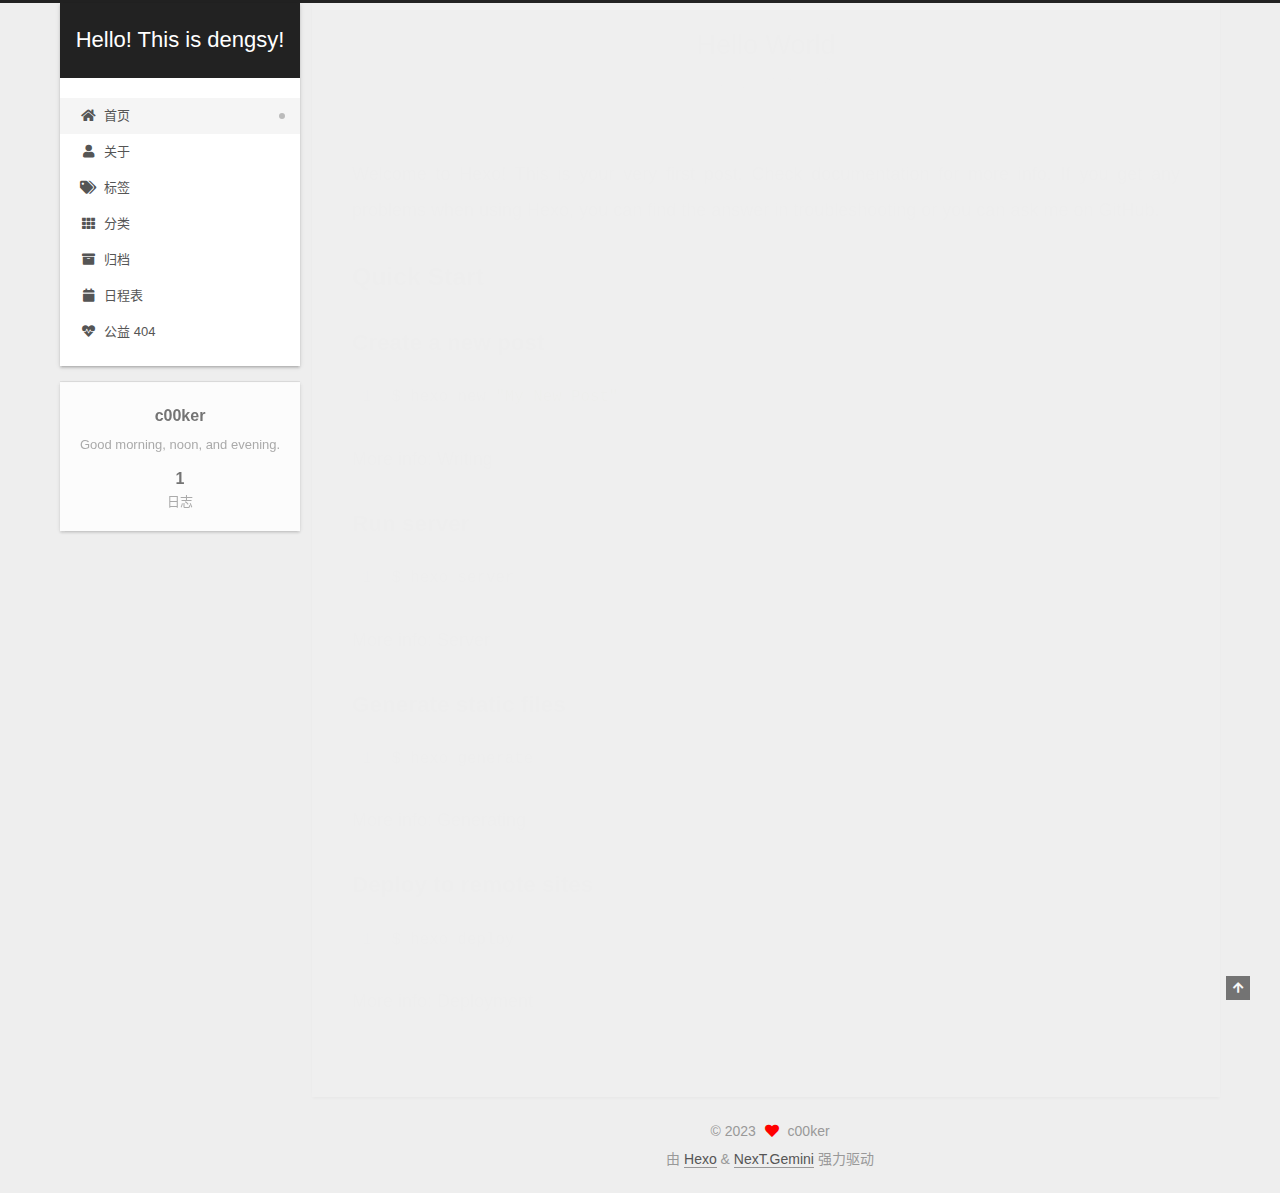
==== index.html @ eda163e8 "Site updated: 2023-12-09 19:52:16" ====
<!DOCTYPE html>
<html lang="zh-CN">
<head>
  <meta charset="UTF-8">
<meta name="viewport" content="width=device-width, initial-scale=1, maximum-scale=2">
<meta name="theme-color" content="#222">
<meta name="generator" content="Hexo 7.0.0">
  <link rel="apple-touch-icon" sizes="180x180" href="/images/apple-touch-icon-next.png">
  <link rel="icon" type="image/png" sizes="32x32" href="/images/favicon-32x32-next.png">
  <link rel="icon" type="image/png" sizes="16x16" href="/images/favicon-16x16-next.png">
  <link rel="mask-icon" href="/images/logo.svg" color="#222">

<link rel="stylesheet" href="/css/main.css">


<link rel="stylesheet" href="/lib/font-awesome/css/all.min.css">

<script id="hexo-configurations">
    var NexT = window.NexT || {};
    var CONFIG = {"hostname":"isdengsy.com","root":"/","scheme":"Gemini","version":"7.8.0","exturl":false,"sidebar":{"position":"left","display":"post","padding":18,"offset":12,"onmobile":false},"copycode":{"enable":false,"show_result":false,"style":null},"back2top":{"enable":true,"sidebar":false,"scrollpercent":false},"bookmark":{"enable":false,"color":"#222","save":"auto"},"fancybox":false,"mediumzoom":false,"lazyload":false,"pangu":false,"comments":{"style":"tabs","active":null,"storage":true,"lazyload":false,"nav":null},"algolia":{"hits":{"per_page":10},"labels":{"input_placeholder":"Search for Posts","hits_empty":"We didn't find any results for the search: ${query}","hits_stats":"${hits} results found in ${time} ms"}},"localsearch":{"enable":false,"trigger":"auto","top_n_per_article":1,"unescape":false,"preload":false},"motion":{"enable":true,"async":false,"transition":{"post_block":"fadeIn","post_header":"slideDownIn","post_body":"slideDownIn","coll_header":"slideLeftIn","sidebar":"slideUpIn"}}};
  </script>

  <meta name="description" content="Good morning, noon, and evening.">
<meta property="og:type" content="website">
<meta property="og:title" content="Hello! This is dengsy!">
<meta property="og:url" content="http://isdengsy.com/index.html">
<meta property="og:site_name" content="Hello! This is dengsy!">
<meta property="og:description" content="Good morning, noon, and evening.">
<meta property="og:locale" content="zh_CN">
<meta property="article:author" content="c00ker">
<meta name="twitter:card" content="summary">

<link rel="canonical" href="http://isdengsy.com/">


<script id="page-configurations">
  // https://hexo.io/docs/variables.html
  CONFIG.page = {
    sidebar: "",
    isHome : true,
    isPost : false,
    lang   : 'zh-CN'
  };
</script>

  <title>Hello! This is dengsy!</title>
  






  <noscript>
  <style>
  .use-motion .brand,
  .use-motion .menu-item,
  .sidebar-inner,
  .use-motion .post-block,
  .use-motion .pagination,
  .use-motion .comments,
  .use-motion .post-header,
  .use-motion .post-body,
  .use-motion .collection-header { opacity: initial; }

  .use-motion .site-title,
  .use-motion .site-subtitle {
    opacity: initial;
    top: initial;
  }

  .use-motion .logo-line-before i { left: initial; }
  .use-motion .logo-line-after i { right: initial; }
  </style>
</noscript>

</head>

<body itemscope itemtype="http://schema.org/WebPage">
  <div class="container use-motion">
    <div class="headband"></div>

    <header class="header" itemscope itemtype="http://schema.org/WPHeader">
      <div class="header-inner"><div class="site-brand-container">
  <div class="site-nav-toggle">
    <div class="toggle" aria-label="切换导航栏">
      <span class="toggle-line toggle-line-first"></span>
      <span class="toggle-line toggle-line-middle"></span>
      <span class="toggle-line toggle-line-last"></span>
    </div>
  </div>

  <div class="site-meta">

    <a href="/" class="brand" rel="start">
      <span class="logo-line-before"><i></i></span>
      <h1 class="site-title">Hello! This is dengsy!</h1>
      <span class="logo-line-after"><i></i></span>
    </a>
  </div>

  <div class="site-nav-right">
    <div class="toggle popup-trigger">
    </div>
  </div>
</div>




<nav class="site-nav">
  <ul id="menu" class="main-menu menu">
        <li class="menu-item menu-item-home">

    <a href="/" rel="section"><i class="fa fa-home fa-fw"></i>首页</a>

  </li>
        <li class="menu-item menu-item-about">

    <a href="/about/" rel="section"><i class="fa fa-user fa-fw"></i>关于</a>

  </li>
        <li class="menu-item menu-item-tags">

    <a href="/tags/" rel="section"><i class="fa fa-tags fa-fw"></i>标签</a>

  </li>
        <li class="menu-item menu-item-categories">

    <a href="/categories/" rel="section"><i class="fa fa-th fa-fw"></i>分类</a>

  </li>
        <li class="menu-item menu-item-archives">

    <a href="/archives/" rel="section"><i class="fa fa-archive fa-fw"></i>归档</a>

  </li>
        <li class="menu-item menu-item-schedule">

    <a href="/schedule/" rel="section"><i class="fa fa-calendar fa-fw"></i>日程表</a>

  </li>
        <li class="menu-item menu-item-commonweal">

    <a href="/404/" rel="section"><i class="fa fa-heartbeat fa-fw"></i>公益 404</a>

  </li>
  </ul>
</nav>




</div>
    </header>

    
  <div class="back-to-top">
    <i class="fa fa-arrow-up"></i>
    <span>0%</span>
  </div>


    <main class="main">
      <div class="main-inner">
        <div class="content-wrap">
          

          <div class="content index posts-expand">
            
      
  
  
  <article itemscope itemtype="http://schema.org/Article" class="post-block" lang="zh-CN">
    <link itemprop="mainEntityOfPage" href="http://isdengsy.com/2023/12/09/hello-world/">

    <span hidden itemprop="author" itemscope itemtype="http://schema.org/Person">
      <meta itemprop="image" content="/images/avatar.gif">
      <meta itemprop="name" content="c00ker">
      <meta itemprop="description" content="Good morning, noon, and evening.">
    </span>

    <span hidden itemprop="publisher" itemscope itemtype="http://schema.org/Organization">
      <meta itemprop="name" content="Hello! This is dengsy!">
    </span>
      <header class="post-header">
        <h2 class="post-title" itemprop="name headline">
          
            <a href="/2023/12/09/hello-world/" class="post-title-link" itemprop="url">Hello World</a>
        </h2>

        <div class="post-meta">
            <span class="post-meta-item">
              <span class="post-meta-item-icon">
                <i class="far fa-calendar"></i>
              </span>
              <span class="post-meta-item-text">发表于</span>

              <time title="创建时间：2023-12-09 12:08:26" itemprop="dateCreated datePublished" datetime="2023-12-09T12:08:26+08:00">2023-12-09</time>
            </span>

          

        </div>
      </header>

    
    
    
    <div class="post-body" itemprop="articleBody">

      
          <p>Welcome to <a target="_blank" rel="noopener" href="https://hexo.io/">Hexo</a>! This is your very first post. Check <a target="_blank" rel="noopener" href="https://hexo.io/docs/">documentation</a> for more info. If you get any problems when using Hexo, you can find the answer in <a target="_blank" rel="noopener" href="https://hexo.io/docs/troubleshooting.html">troubleshooting</a> or you can ask me on <a target="_blank" rel="noopener" href="https://github.com/hexojs/hexo/issues">GitHub</a>.</p>
<h2 id="Quick-Start"><a href="#Quick-Start" class="headerlink" title="Quick Start"></a>Quick Start</h2><h3 id="Create-a-new-post"><a href="#Create-a-new-post" class="headerlink" title="Create a new post"></a>Create a new post</h3><figure class="highlight bash"><table><tr><td class="gutter"><pre><span class="line">1</span><br></pre></td><td class="code"><pre><span class="line">$ hexo new <span class="string">&quot;My New Post&quot;</span></span><br></pre></td></tr></table></figure>

<p>More info: <a target="_blank" rel="noopener" href="https://hexo.io/docs/writing.html">Writing</a></p>
<h3 id="Run-server"><a href="#Run-server" class="headerlink" title="Run server"></a>Run server</h3><figure class="highlight bash"><table><tr><td class="gutter"><pre><span class="line">1</span><br></pre></td><td class="code"><pre><span class="line">$ hexo server</span><br></pre></td></tr></table></figure>

<p>More info: <a target="_blank" rel="noopener" href="https://hexo.io/docs/server.html">Server</a></p>
<h3 id="Generate-static-files"><a href="#Generate-static-files" class="headerlink" title="Generate static files"></a>Generate static files</h3><figure class="highlight bash"><table><tr><td class="gutter"><pre><span class="line">1</span><br></pre></td><td class="code"><pre><span class="line">$ hexo generate</span><br></pre></td></tr></table></figure>

<p>More info: <a target="_blank" rel="noopener" href="https://hexo.io/docs/generating.html">Generating</a></p>
<h3 id="Deploy-to-remote-sites"><a href="#Deploy-to-remote-sites" class="headerlink" title="Deploy to remote sites"></a>Deploy to remote sites</h3><figure class="highlight bash"><table><tr><td class="gutter"><pre><span class="line">1</span><br></pre></td><td class="code"><pre><span class="line">$ hexo deploy</span><br></pre></td></tr></table></figure>

<p>More info: <a target="_blank" rel="noopener" href="https://hexo.io/docs/one-command-deployment.html">Deployment</a></p>

      
    </div>

    
    
    
      <footer class="post-footer">
        <div class="post-eof"></div>
      </footer>
  </article>
  
  
  


  



          </div>
          

<script>
  window.addEventListener('tabs:register', () => {
    let { activeClass } = CONFIG.comments;
    if (CONFIG.comments.storage) {
      activeClass = localStorage.getItem('comments_active') || activeClass;
    }
    if (activeClass) {
      let activeTab = document.querySelector(`a[href="#comment-${activeClass}"]`);
      if (activeTab) {
        activeTab.click();
      }
    }
  });
  if (CONFIG.comments.storage) {
    window.addEventListener('tabs:click', event => {
      if (!event.target.matches('.tabs-comment .tab-content .tab-pane')) return;
      let commentClass = event.target.classList[1];
      localStorage.setItem('comments_active', commentClass);
    });
  }
</script>

        </div>
          
  
  <div class="toggle sidebar-toggle">
    <span class="toggle-line toggle-line-first"></span>
    <span class="toggle-line toggle-line-middle"></span>
    <span class="toggle-line toggle-line-last"></span>
  </div>

  <aside class="sidebar">
    <div class="sidebar-inner">

      <ul class="sidebar-nav motion-element">
        <li class="sidebar-nav-toc">
          文章目录
        </li>
        <li class="sidebar-nav-overview">
          站点概览
        </li>
      </ul>

      <!--noindex-->
      <div class="post-toc-wrap sidebar-panel">
      </div>
      <!--/noindex-->

      <div class="site-overview-wrap sidebar-panel">
        <div class="site-author motion-element" itemprop="author" itemscope itemtype="http://schema.org/Person">
  <p class="site-author-name" itemprop="name">c00ker</p>
  <div class="site-description" itemprop="description">Good morning, noon, and evening.</div>
</div>
<div class="site-state-wrap motion-element">
  <nav class="site-state">
      <div class="site-state-item site-state-posts">
          <a href="/archives/">
        
          <span class="site-state-item-count">1</span>
          <span class="site-state-item-name">日志</span>
        </a>
      </div>
  </nav>
</div>



      </div>

    </div>
  </aside>
  <div id="sidebar-dimmer"></div>


      </div>
    </main>

    <footer class="footer">
      <div class="footer-inner">
        

        

<div class="copyright">
  
  &copy; 
  <span itemprop="copyrightYear">2023</span>
  <span class="with-love">
    <i class="fa fa-heart"></i>
  </span>
  <span class="author" itemprop="copyrightHolder">c00ker</span>
</div>
  <div class="powered-by">由 <a href="https://hexo.io/" class="theme-link" rel="noopener" target="_blank">Hexo</a> & <a href="https://theme-next.org/" class="theme-link" rel="noopener" target="_blank">NexT.Gemini</a> 强力驱动
  </div>

        








      </div>
    </footer>
  </div>

  
  <script src="/lib/anime.min.js"></script>
  <script src="/lib/velocity/velocity.min.js"></script>
  <script src="/lib/velocity/velocity.ui.min.js"></script>

<script src="/js/utils.js"></script>

<script src="/js/motion.js"></script>


<script src="/js/schemes/pisces.js"></script>


<script src="/js/next-boot.js"></script>




  















  

  

</body>
</html>
---- css/main.css ----
:root {
  --body-bg-color: #eee;
  --content-bg-color: #fff;
  --card-bg-color: #f5f5f5;
  --text-color: #555;
  --blockquote-color: #666;
  --link-color: #555;
  --link-hover-color: #222;
  --brand-color: #fff;
  --brand-hover-color: #fff;
  --table-row-odd-bg-color: #f9f9f9;
  --table-row-hover-bg-color: #f5f5f5;
  --menu-item-bg-color: #f5f5f5;
  --btn-default-bg: #fff;
  --btn-default-color: #555;
  --btn-default-border-color: #555;
  --btn-default-hover-bg: #222;
  --btn-default-hover-color: #fff;
  --btn-default-hover-border-color: #222;
}
html {
  line-height: 1.15; /* 1 */
  -webkit-text-size-adjust: 100%; /* 2 */
}
body {
  margin: 0;
}
main {
  display: block;
}
h1 {
  font-size: 2em;
  margin: 0.67em 0;
}
hr {
  box-sizing: content-box; /* 1 */
  height: 0; /* 1 */
  overflow: visible; /* 2 */
}
pre {
  font-family: monospace, monospace; /* 1 */
  font-size: 1em; /* 2 */
}
a {
  background: transparent;
}
abbr[title] {
  border-bottom: none; /* 1 */
  text-decoration: underline; /* 2 */
  text-decoration: underline dotted; /* 2 */
}
b,
strong {
  font-weight: bolder;
}
code,
kbd,
samp {
  font-family: monospace, monospace; /* 1 */
  font-size: 1em; /* 2 */
}
small {
  font-size: 80%;
}
sub,
sup {
  font-size: 75%;
  line-height: 0;
  position: relative;
  vertical-align: baseline;
}
sub {
  bottom: -0.25em;
}
sup {
  top: -0.5em;
}
img {
  border-style: none;
}
button,
input,
optgroup,
select,
textarea {
  font-family: inherit; /* 1 */
  font-size: 100%; /* 1 */
  line-height: 1.15; /* 1 */
  margin: 0; /* 2 */
}
button,
input {
/* 1 */
  overflow: visible;
}
button,
select {
/* 1 */
  text-transform: none;
}
button,
[type='button'],
[type='reset'],
[type='submit'] {
  -webkit-appearance: button;
}
button::-moz-focus-inner,
[type='button']::-moz-focus-inner,
[type='reset']::-moz-focus-inner,
[type='submit']::-moz-focus-inner {
  border-style: none;
  padding: 0;
}
button:-moz-focusring,
[type='button']:-moz-focusring,
[type='reset']:-moz-focusring,
[type='submit']:-moz-focusring {
  outline: 1px dotted ButtonText;
}
fieldset {
  padding: 0.35em 0.75em 0.625em;
}
legend {
  box-sizing: border-box; /* 1 */
  color: inherit; /* 2 */
  display: table; /* 1 */
  max-width: 100%; /* 1 */
  padding: 0; /* 3 */
  white-space: normal; /* 1 */
}
progress {
  vertical-align: baseline;
}
textarea {
  overflow: auto;
}
[type='checkbox'],
[type='radio'] {
  box-sizing: border-box; /* 1 */
  padding: 0; /* 2 */
}
[type='number']::-webkit-inner-spin-button,
[type='number']::-webkit-outer-spin-button {
  height: auto;
}
[type='search'] {
  outline-offset: -2px; /* 2 */
  -webkit-appearance: textfield; /* 1 */
}
[type='search']::-webkit-search-decoration {
  -webkit-appearance: none;
}
::-webkit-file-upload-button {
  font: inherit; /* 2 */
  -webkit-appearance: button; /* 1 */
}
details {
  display: block;
}
summary {
  display: list-item;
}
template {
  display: none;
}
[hidden] {
  display: none;
}
::selection {
  background: #262a30;
  color: #eee;
}
html,
body {
  height: 100%;
}
body {
  background: var(--body-bg-color);
  color: var(--text-color);
  font-family: 'Lato', "PingFang SC", "Microsoft YaHei", sans-serif;
  font-size: 1em;
  line-height: 2;
}
@media (max-width: 991px) {
  body {
    padding-left: 0 !important;
    padding-right: 0 !important;
  }
}
h1,
h2,
h3,
h4,
h5,
h6 {
  font-family: 'Lato', "PingFang SC", "Microsoft YaHei", sans-serif;
  font-weight: bold;
  line-height: 1.5;
  margin: 20px 0 15px;
}
h1 {
  font-size: 1.5em;
}
h2 {
  font-size: 1.375em;
}
h3 {
  font-size: 1.25em;
}
h4 {
  font-size: 1.125em;
}
h5 {
  font-size: 1em;
}
h6 {
  font-size: 0.875em;
}
p {
  margin: 0 0 20px 0;
}
a,
span.exturl {
  border-bottom: 1px solid #999;
  color: var(--link-color);
  outline: 0;
  text-decoration: none;
  overflow-wrap: break-word;
  word-wrap: break-word;
  cursor: pointer;
}
a:hover,
span.exturl:hover {
  border-bottom-color: var(--link-hover-color);
  color: var(--link-hover-color);
}
iframe,
img,
video {
  display: block;
  margin-left: auto;
  margin-right: auto;
  max-width: 100%;
}
hr {
  background-image: repeating-linear-gradient(-45deg, #ddd, #ddd 4px, transparent 4px, transparent 8px);
  border: 0;
  height: 3px;
  margin: 40px 0;
}
blockquote {
  border-left: 4px solid #ddd;
  color: var(--blockquote-color);
  margin: 0;
  padding: 0 15px;
}
blockquote cite::before {
  content: '-';
  padding: 0 5px;
}
dt {
  font-weight: bold;
}
dd {
  margin: 0;
  padding: 0;
}
kbd {
  background-color: #f5f5f5;
  background-image: linear-gradient(#eee, #fff, #eee);
  border: 1px solid #ccc;
  border-radius: 0.2em;
  box-shadow: 0.1em 0.1em 0.2em rgba(0,0,0,0.1);
  color: #555;
  font-family: inherit;
  padding: 0.1em 0.3em;
  white-space: nowrap;
}
.table-container {
  overflow: auto;
}
table {
  border-collapse: collapse;
  border-spacing: 0;
  font-size: 0.875em;
  margin: 0 0 20px 0;
  width: 100%;
}
tbody tr:nth-of-type(odd) {
  background: var(--table-row-odd-bg-color);
}
tbody tr:hover {
  background: var(--table-row-hover-bg-color);
}
caption,
th,
td {
  font-weight: normal;
  padding: 8px;
  vertical-align: middle;
}
th,
td {
  border: 1px solid #ddd;
  border-bottom: 3px solid #ddd;
}
th {
  font-weight: 700;
  padding-bottom: 10px;
}
td {
  border-bottom-width: 1px;
}
.btn {
  background: var(--btn-default-bg);
  border: 2px solid var(--btn-default-border-color);
  border-radius: 2px;
  color: var(--btn-default-color);
  display: inline-block;
  font-size: 0.875em;
  line-height: 2;
  padding: 0 20px;
  text-decoration: none;
  transition-property: background-color;
  transition-delay: 0s;
  transition-duration: 0.2s;
  transition-timing-function: ease-in-out;
}
.btn:hover {
  background: var(--btn-default-hover-bg);
  border-color: var(--btn-default-hover-border-color);
  color: var(--btn-default-hover-color);
}
.btn + .btn {
  margin: 0 0 8px 8px;
}
.btn .fa-fw {
  text-align: left;
  width: 1.285714285714286em;
}
.toggle {
  line-height: 0;
}
.toggle .toggle-line {
  background: #fff;
  display: inline-block;
  height: 2px;
  left: 0;
  position: relative;
  top: 0;
  transition: all 0.4s;
  vertical-align: top;
  width: 100%;
}
.toggle .toggle-line:not(:first-child) {
  margin-top: 3px;
}
.toggle.toggle-arrow .toggle-line-first {
  left: 50%;
  top: 2px;
  transform: rotate(45deg);
  width: 50%;
}
.toggle.toggle-arrow .toggle-line-middle {
  left: 2px;
  width: 90%;
}
.toggle.toggle-arrow .toggle-line-last {
  left: 50%;
  top: -2px;
  transform: rotate(-45deg);
  width: 50%;
}
.toggle.toggle-close .toggle-line-first {
  transform: rotate(-45deg);
  top: 5px;
}
.toggle.toggle-close .toggle-line-middle {
  opacity: 0;
}
.toggle.toggle-close .toggle-line-last {
  transform: rotate(45deg);
  top: -5px;
}
.highlight,
pre {
  background: #f7f7f7;
  color: #4d4d4c;
  line-height: 1.6;
  margin: 0 auto 20px;
}
pre,
code {
  font-family: consolas, Menlo, monospace, "PingFang SC", "Microsoft YaHei";
}
code {
  background: #eee;
  border-radius: 3px;
  color: #555;
  padding: 2px 4px;
  overflow-wrap: break-word;
  word-wrap: break-word;
}
.highlight *::selection {
  background: #d6d6d6;
}
.highlight pre {
  border: 0;
  margin: 0;
  padding: 10px 0;
}
.highlight table {
  border: 0;
  margin: 0;
  width: auto;
}
.highlight td {
  border: 0;
  padding: 0;
}
.highlight figcaption {
  background: #eff2f3;
  color: #4d4d4c;
  display: flex;
  font-size: 0.875em;
  justify-content: space-between;
  line-height: 1.2;
  padding: 0.5em;
}
.highlight figcaption a {
  color: #4d4d4c;
}
.highlight figcaption a:hover {
  border-bottom-color: #4d4d4c;
}
.highlight .gutter {
  -moz-user-select: none;
  -ms-user-select: none;
  -webkit-user-select: none;
  user-select: none;
}
.highlight .gutter pre {
  background: #eff2f3;
  color: #869194;
  padding-left: 10px;
  padding-right: 10px;
  text-align: right;
}
.highlight .code pre {
  background: #f7f7f7;
  padding-left: 10px;
  width: 100%;
}
.gist table {
  width: auto;
}
.gist table td {
  border: 0;
}
pre {
  overflow: auto;
  padding: 10px;
}
pre code {
  background: none;
  color: #4d4d4c;
  font-size: 0.875em;
  padding: 0;
  text-shadow: none;
}
pre .deletion {
  background: #fdd;
}
pre .addition {
  background: #dfd;
}
pre .meta {
  color: #eab700;
  -moz-user-select: none;
  -ms-user-select: none;
  -webkit-user-select: none;
  user-select: none;
}
pre .comment {
  color: #8e908c;
}
pre .variable,
pre .attribute,
pre .tag,
pre .name,
pre .regexp,
pre .ruby .constant,
pre .xml .tag .title,
pre .xml .pi,
pre .xml .doctype,
pre .html .doctype,
pre .css .id,
pre .css .class,
pre .css .pseudo {
  color: #c82829;
}
pre .number,
pre .preprocessor,
pre .built_in,
pre .builtin-name,
pre .literal,
pre .params,
pre .constant,
pre .command {
  color: #f5871f;
}
pre .ruby .class .title,
pre .css .rules .attribute,
pre .string,
pre .symbol,
pre .value,
pre .inheritance,
pre .header,
pre .ruby .symbol,
pre .xml .cdata,
pre .special,
pre .formula {
  color: #718c00;
}
pre .title,
pre .css .hexcolor {
  color: #3e999f;
}
pre .function,
pre .python .decorator,
pre .python .title,
pre .ruby .function .title,
pre .ruby .title .keyword,
pre .perl .sub,
pre .javascript .title,
pre .coffeescript .title {
  color: #4271ae;
}
pre .keyword,
pre .javascript .function {
  color: #8959a8;
}
.blockquote-center {
  border-left: none;
  margin: 40px 0;
  padding: 0;
  position: relative;
  text-align: center;
}
.blockquote-center .fa {
  display: block;
  opacity: 0.6;
  position: absolute;
  width: 100%;
}
.blockquote-center .fa-quote-left {
  border-top: 1px solid #ccc;
  text-align: left;
  top: -20px;
}
.blockquote-center .fa-quote-right {
  border-bottom: 1px solid #ccc;
  text-align: right;
  bottom: -20px;
}
.blockquote-center p,
.blockquote-center div {
  text-align: center;
}
.post-body .group-picture img {
  margin: 0 auto;
  padding: 0 3px;
}
.group-picture-row {
  margin-bottom: 6px;
  overflow: hidden;
}
.group-picture-column {
  float: left;
  margin-bottom: 10px;
}
.post-body .label {
  color: #555;
  display: inline;
  padding: 0 2px;
}
.post-body .label.default {
  background: #f0f0f0;
}
.post-body .label.primary {
  background: #efe6f7;
}
.post-body .label.info {
  background: #e5f2f8;
}
.post-body .label.success {
  background: #e7f4e9;
}
.post-body .label.warning {
  background: #fcf6e1;
}
.post-body .label.danger {
  background: #fae8eb;
}
.post-body .tabs {
  margin-bottom: 20px;
}
.post-body .tabs,
.tabs-comment {
  display: block;
  padding-top: 10px;
  position: relative;
}
.post-body .tabs ul.nav-tabs,
.tabs-comment ul.nav-tabs {
  display: flex;
  flex-wrap: wrap;
  margin: 0;
  margin-bottom: -1px;
  padding: 0;
}
@media (max-width: 413px) {
  .post-body .tabs ul.nav-tabs,
  .tabs-comment ul.nav-tabs {
    display: block;
    margin-bottom: 5px;
  }
}
.post-body .tabs ul.nav-tabs li.tab,
.tabs-comment ul.nav-tabs li.tab {
  border-bottom: 1px solid #ddd;
  border-left: 1px solid transparent;
  border-right: 1px solid transparent;
  border-top: 3px solid transparent;
  flex-grow: 1;
  list-style-type: none;
  border-radius: 0 0 0 0;
}
@media (max-width: 413px) {
  .post-body .tabs ul.nav-tabs li.tab,
  .tabs-comment ul.nav-tabs li.tab {
    border-bottom: 1px solid transparent;
    border-left: 3px solid transparent;
    border-right: 1px solid transparent;
    border-top: 1px solid transparent;
  }
}
@media (max-width: 413px) {
  .post-body .tabs ul.nav-tabs li.tab,
  .tabs-comment ul.nav-tabs li.tab {
    border-radius: 0;
  }
}
.post-body .tabs ul.nav-tabs li.tab a,
.tabs-comment ul.nav-tabs li.tab a {
  border-bottom: initial;
  display: block;
  line-height: 1.8;
  outline: 0;
  padding: 0.25em 0.75em;
  text-align: center;
  transition-delay: 0s;
  transition-duration: 0.2s;
  transition-timing-function: ease-out;
}
.post-body .tabs ul.nav-tabs li.tab a i,
.tabs-comment ul.nav-tabs li.tab a i {
  width: 1.285714285714286em;
}
.post-body .tabs ul.nav-tabs li.tab.active,
.tabs-comment ul.nav-tabs li.tab.active {
  border-bottom: 1px solid transparent;
  border-left: 1px solid #ddd;
  border-right: 1px solid #ddd;
  border-top: 3px solid #fc6423;
}
@media (max-width: 413px) {
  .post-body .tabs ul.nav-tabs li.tab.active,
  .tabs-comment ul.nav-tabs li.tab.active {
    border-bottom: 1px solid #ddd;
    border-left: 3px solid #fc6423;
    border-right: 1px solid #ddd;
    border-top: 1px solid #ddd;
  }
}
.post-body .tabs ul.nav-tabs li.tab.active a,
.tabs-comment ul.nav-tabs li.tab.active a {
  color: var(--link-color);
  cursor: default;
}
.post-body .tabs .tab-content .tab-pane,
.tabs-comment .tab-content .tab-pane {
  border: 1px solid #ddd;
  border-top: 0;
  padding: 20px 20px 0 20px;
  border-radius: 0;
}
.post-body .tabs .tab-content .tab-pane:not(.active),
.tabs-comment .tab-content .tab-pane:not(.active) {
  display: none;
}
.post-body .tabs .tab-content .tab-pane.active,
.tabs-comment .tab-content .tab-pane.active {
  display: block;
}
.post-body .tabs .tab-content .tab-pane.active:nth-of-type(1),
.tabs-comment .tab-content .tab-pane.active:nth-of-type(1) {
  border-radius: 0 0 0 0;
}
@media (max-width: 413px) {
  .post-body .tabs .tab-content .tab-pane.active:nth-of-type(1),
  .tabs-comment .tab-content .tab-pane.active:nth-of-type(1) {
    border-radius: 0;
  }
}
.post-body .note {
  border-radius: 3px;
  margin-bottom: 20px;
  padding: 1em;
  position: relative;
  border: 1px solid #eee;
  border-left-width: 5px;
}
.post-body .note h2,
.post-body .note h3,
.post-body .note h4,
.post-body .note h5,
.post-body .note h6 {
  margin-top: 0;
  border-bottom: initial;
  margin-bottom: 0;
  padding-top: 0;
}
.post-body .note p:first-child,
.post-body .note ul:first-child,
.post-body .note ol:first-child,
.post-body .note table:first-child,
.post-body .note pre:first-child,
.post-body .note blockquote:first-child,
.post-body .note img:first-child {
  margin-top: 0;
}
.post-body .note p:last-child,
.post-body .note ul:last-child,
.post-body .note ol:last-child,
.post-body .note table:last-child,
.post-body .note pre:last-child,
.post-body .note blockquote:last-child,
.post-body .note img:last-child {
  margin-bottom: 0;
}
.post-body .note.default {
  border-left-color: #777;
}
.post-body .note.default h2,
.post-body .note.default h3,
.post-body .note.default h4,
.post-body .note.default h5,
.post-body .note.default h6 {
  color: #777;
}
.post-body .note.primary {
  border-left-color: #6f42c1;
}
.post-body .note.primary h2,
.post-body .note.primary h3,
.post-body .note.primary h4,
.post-body .note.primary h5,
.post-body .note.primary h6 {
  color: #6f42c1;
}
.post-body .note.info {
  border-left-color: #428bca;
}
.post-body .note.info h2,
.post-body .note.info h3,
.post-body .note.info h4,
.post-body .note.info h5,
.post-body .note.info h6 {
  color: #428bca;
}
.post-body .note.success {
  border-left-color: #5cb85c;
}
.post-body .note.success h2,
.post-body .note.success h3,
.post-body .note.success h4,
.post-body .note.success h5,
.post-body .note.success h6 {
  color: #5cb85c;
}
.post-body .note.warning {
  border-left-color: #f0ad4e;
}
.post-body .note.warning h2,
.post-body .note.warning h3,
.post-body .note.warning h4,
.post-body .note.warning h5,
.post-body .note.warning h6 {
  color: #f0ad4e;
}
.post-body .note.danger {
  border-left-color: #d9534f;
}
.post-body .note.danger h2,
.post-body .note.danger h3,
.post-body .note.danger h4,
.post-body .note.danger h5,
.post-body .note.danger h6 {
  color: #d9534f;
}
.pagination .prev,
.pagination .next,
.pagination .page-number,
.pagination .space {
  display: inline-block;
  margin: 0 10px;
  padding: 0 11px;
  position: relative;
  top: -1px;
}
@media (max-width: 767px) {
  .pagination .prev,
  .pagination .next,
  .pagination .page-number,
  .pagination .space {
    margin: 0 5px;
  }
}
.pagination {
  border-top: 1px solid #eee;
  margin: 120px 0 0;
  text-align: center;
}
.pagination .prev,
.pagination .next,
.pagination .page-number {
  border-bottom: 0;
  border-top: 1px solid #eee;
  transition-property: border-color;
  transition-delay: 0s;
  transition-duration: 0.2s;
  transition-timing-function: ease-in-out;
}
.pagination .prev:hover,
.pagination .next:hover,
.pagination .page-number:hover {
  border-top-color: #222;
}
.pagination .space {
  margin: 0;
  padding: 0;
}
.pagination .prev {
  margin-left: 0;
}
.pagination .next {
  margin-right: 0;
}
.pagination .page-number.current {
  background: #ccc;
  border-top-color: #ccc;
  color: #fff;
}
@media (max-width: 767px) {
  .pagination {
    border-top: none;
  }
  .pagination .prev,
  .pagination .next,
  .pagination .page-number {
    border-bottom: 1px solid #eee;
    border-top: 0;
    margin-bottom: 10px;
    padding: 0 10px;
  }
  .pagination .prev:hover,
  .pagination .next:hover,
  .pagination .page-number:hover {
    border-bottom-color: #222;
  }
}
.comments {
  margin-top: 60px;
  overflow: hidden;
}
.comment-button-group {
  display: flex;
  flex-wrap: wrap-reverse;
  justify-content: center;
  margin: 1em 0;
}
.comment-button-group .comment-button {
  margin: 0.1em 0.2em;
}
.comment-button-group .comment-button.active {
  background: var(--btn-default-hover-bg);
  border-color: var(--btn-default-hover-border-color);
  color: var(--btn-default-hover-color);
}
.comment-position {
  display: none;
}
.comment-position.active {
  display: block;
}
.tabs-comment {
  background: var(--content-bg-color);
  margin-top: 4em;
  padding-top: 0;
}
.tabs-comment .comments {
  border: 0;
  box-shadow: none;
  margin-top: 0;
  padding-top: 0;
}
.container {
  min-height: 100%;
  position: relative;
}
.main-inner {
  margin: 0 auto;
  width: calc(100% - 20px);
}
@media (min-width: 1200px) {
  .main-inner {
    width: 1160px;
  }
}
@media (min-width: 1600px) {
  .main-inner {
    width: 73%;
  }
}
@media (max-width: 767px) {
  .content-wrap {
    padding: 0 20px;
  }
}
.header {
  background: transparent;
}
.header-inner {
  margin: 0 auto;
  width: calc(100% - 20px);
}
@media (min-width: 1200px) {
  .header-inner {
    width: 1160px;
  }
}
@media (min-width: 1600px) {
  .header-inner {
    width: 73%;
  }
}
.site-brand-container {
  display: flex;
  flex-shrink: 0;
  padding: 0 10px;
}
.headband {
  background: #222;
  height: 3px;
}
.site-meta {
  flex-grow: 1;
  text-align: center;
}
@media (max-width: 767px) {
  .site-meta {
    text-align: center;
  }
}
.brand {
  border-bottom: none;
  color: var(--brand-color);
  display: inline-block;
  line-height: 1.375em;
  padding: 0 40px;
  position: relative;
}
.brand:hover {
  color: var(--brand-hover-color);
}
.site-title {
  font-family: 'Lato', "PingFang SC", "Microsoft YaHei", sans-serif;
  font-size: 1.375em;
  font-weight: normal;
  margin: 0;
}
.site-subtitle {
  color: #ddd;
  font-size: 0.8125em;
  margin: 10px 0;
}
.use-motion .brand {
  opacity: 0;
}
.use-motion .site-title,
.use-motion .site-subtitle,
.use-motion .custom-logo-image {
  opacity: 0;
  position: relative;
  top: -10px;
}
.site-nav-toggle,
.site-nav-right {
  display: none;
}
@media (max-width: 767px) {
  .site-nav-toggle,
  .site-nav-right {
    display: flex;
    flex-direction: column;
    justify-content: center;
  }
}
.site-nav-toggle .toggle,
.site-nav-right .toggle {
  color: var(--text-color);
  padding: 10px;
  width: 22px;
}
.site-nav-toggle .toggle .toggle-line,
.site-nav-right .toggle .toggle-line {
  background: var(--text-color);
  border-radius: 1px;
}
.site-nav {
  display: block;
}
@media (max-width: 767px) {
  .site-nav {
    clear: both;
    display: none;
  }
}
.site-nav.site-nav-on {
  display: block;
}
.menu {
  margin-top: 20px;
  padding-left: 0;
  text-align: center;
}
.menu-item {
  display: inline-block;
  list-style: none;
  margin: 0 10px;
}
@media (max-width: 767px) {
  .menu-item {
    display: block;
    margin-top: 10px;
  }
  .menu-item.menu-item-search {
    display: none;
  }
}
.menu-item a,
.menu-item span.exturl {
  border-bottom: 0;
  display: block;
  font-size: 0.8125em;
  transition-property: border-color;
  transition-delay: 0s;
  transition-duration: 0.2s;
  transition-timing-function: ease-in-out;
}
@media (hover: none) {
  .menu-item a:hover,
  .menu-item span.exturl:hover {
    border-bottom-color: transparent !important;
  }
}
.menu-item .fa,
.menu-item .fab,
.menu-item .far,
.menu-item .fas {
  margin-right: 8px;
}
.menu-item .badge {
  display: inline-block;
  font-weight: bold;
  line-height: 1;
  margin-left: 0.35em;
  margin-top: 0.35em;
  text-align: center;
  white-space: nowrap;
}
@media (max-width: 767px) {
  .menu-item .badge {
    float: right;
    margin-left: 0;
  }
}
.menu-item-active a,
.menu .menu-item a:hover,
.menu .menu-item span.exturl:hover {
  background: var(--menu-item-bg-color);
}
.use-motion .menu-item {
  opacity: 0;
}
.sidebar {
  background: #222;
  bottom: 0;
  box-shadow: inset 0 2px 6px #000;
  position: fixed;
  top: 0;
}
@media (max-width: 991px) {
  .sidebar {
    display: none;
  }
}
.sidebar-inner {
  color: #999;
  padding: 18px 10px;
  text-align: center;
}
.cc-license {
  margin-top: 10px;
  text-align: center;
}
.cc-license .cc-opacity {
  border-bottom: none;
  opacity: 0.7;
}
.cc-license .cc-opacity:hover {
  opacity: 0.9;
}
.cc-license img {
  display: inline-block;
}
.site-author-image {
  border: 1px solid #eee;
  display: block;
  margin: 0 auto;
  max-width: 120px;
  padding: 2px;
}
.site-author-name {
  color: var(--text-color);
  font-weight: 600;
  margin: 0;
  text-align: center;
}
.site-description {
  color: #999;
  font-size: 0.8125em;
  margin-top: 0;
  text-align: center;
}
.links-of-author {
  margin-top: 15px;
}
.links-of-author a,
.links-of-author span.exturl {
  border-bottom-color: #555;
  display: inline-block;
  font-size: 0.8125em;
  margin-bottom: 10px;
  margin-right: 10px;
  vertical-align: middle;
}
.links-of-author a::before,
.links-of-author span.exturl::before {
  background: #123281;
  border-radius: 50%;
  content: ' ';
  display: inline-block;
  height: 4px;
  margin-right: 3px;
  vertical-align: middle;
  width: 4px;
}
.sidebar-button {
  margin-top: 15px;
}
.sidebar-button a {
  border: 1px solid #fc6423;
  border-radius: 4px;
  color: #fc6423;
  display: inline-block;
  padding: 0 15px;
}
.sidebar-button a .fa,
.sidebar-button a .fab,
.sidebar-button a .far,
.sidebar-button a .fas {
  margin-right: 5px;
}
.sidebar-button a:hover {
  background: #fc6423;
  border: 1px solid #fc6423;
  color: #fff;
}
.sidebar-button a:hover .fa,
.sidebar-button a:hover .fab,
.sidebar-button a:hover .far,
.sidebar-button a:hover .fas {
  color: #fff;
}
.links-of-blogroll {
  font-size: 0.8125em;
  margin-top: 10px;
}
.links-of-blogroll-title {
  font-size: 0.875em;
  font-weight: 600;
  margin-top: 0;
}
.links-of-blogroll-list {
  list-style: none;
  margin: 0;
  padding: 0;
}
#sidebar-dimmer {
  display: none;
}
@media (max-width: 767px) {
  #sidebar-dimmer {
    background: #000;
    display: block;
    height: 100%;
    left: 100%;
    opacity: 0;
    position: fixed;
    top: 0;
    width: 100%;
    z-index: 1100;
  }
  .sidebar-active + #sidebar-dimmer {
    opacity: 0.7;
    transform: translateX(-100%);
    transition: opacity 0.5s;
  }
}
.sidebar-nav {
  margin: 0;
  padding-bottom: 20px;
  padding-left: 0;
}
.sidebar-nav li {
  border-bottom: 1px solid transparent;
  color: var(--text-color);
  cursor: pointer;
  display: inline-block;
  font-size: 0.875em;
}
.sidebar-nav li.sidebar-nav-overview {
  margin-left: 10px;
}
.sidebar-nav li:hover {
  color: #fc6423;
}
.sidebar-nav .sidebar-nav-active {
  border-bottom-color: #fc6423;
  color: #fc6423;
}
.sidebar-nav .sidebar-nav-active:hover {
  color: #fc6423;
}
.sidebar-panel {
  display: none;
  overflow-x: hidden;
  overflow-y: auto;
}
.sidebar-panel-active {
  display: block;
}
.sidebar-toggle {
  background: #222;
  bottom: 45px;
  cursor: pointer;
  height: 14px;
  left: 30px;
  padding: 5px;
  position: fixed;
  width: 14px;
  z-index: 1300;
}
@media (max-width: 991px) {
  .sidebar-toggle {
    left: 20px;
    opacity: 0.8;
    display: none;
  }
}
.sidebar-toggle:hover .toggle-line {
  background: #fc6423;
}
.post-toc {
  font-size: 0.875em;
}
.post-toc ol {
  list-style: none;
  margin: 0;
  padding: 0 2px 5px 10px;
  text-align: left;
}
.post-toc ol > ol {
  padding-left: 0;
}
.post-toc ol a {
  transition-property: all;
  transition-delay: 0s;
  transition-duration: 0.2s;
  transition-timing-function: ease-in-out;
}
.post-toc .nav-item {
  line-height: 1.8;
  overflow: hidden;
  text-overflow: ellipsis;
  white-space: nowrap;
}
.post-toc .nav .nav-child {
  display: none;
}
.post-toc .nav .active > .nav-child {
  display: block;
}
.post-toc .nav .active-current > .nav-child {
  display: block;
}
.post-toc .nav .active-current > .nav-child > .nav-item {
  display: block;
}
.post-toc .nav .active > a {
  border-bottom-color: #fc6423;
  color: #fc6423;
}
.post-toc .nav .active-current > a {
  color: #fc6423;
}
.post-toc .nav .active-current > a:hover {
  color: #fc6423;
}
.site-state {
  display: flex;
  justify-content: center;
  line-height: 1.4;
  margin-top: 10px;
  overflow: hidden;
  text-align: center;
  white-space: nowrap;
}
.site-state-item {
  padding: 0 15px;
}
.site-state-item:not(:first-child) {
  border-left: 1px solid #eee;
}
.site-state-item a {
  border-bottom: none;
}
.site-state-item-count {
  display: block;
  font-size: 1em;
  font-weight: 600;
  text-align: center;
}
.site-state-item-name {
  color: #999;
  font-size: 0.8125em;
}
.footer {
  color: #999;
  font-size: 0.875em;
  padding: 20px 0;
}
.footer.footer-fixed {
  bottom: 0;
  left: 0;
  position: absolute;
  right: 0;
}
.footer-inner {
  box-sizing: border-box;
  margin: 0 auto;
  text-align: center;
  width: calc(100% - 20px);
}
@media (min-width: 1200px) {
  .footer-inner {
    width: 1160px;
  }
}
@media (min-width: 1600px) {
  .footer-inner {
    width: 73%;
  }
}
.languages {
  display: inline-block;
  font-size: 1.125em;
  position: relative;
}
.languages .lang-select-label span {
  margin: 0 0.5em;
}
.languages .lang-select {
  height: 100%;
  left: 0;
  opacity: 0;
  position: absolute;
  top: 0;
  width: 100%;
}
.with-love {
  color: #ff0000;
  display: inline-block;
  margin: 0 5px;
}
.powered-by,
.theme-info {
  display: inline-block;
}
@-moz-keyframes iconAnimate {
  0%, 100% {
    transform: scale(1);
  }
  10%, 30% {
    transform: scale(0.9);
  }
  20%, 40%, 60%, 80% {
    transform: scale(1.1);
  }
  50%, 70% {
    transform: scale(1.1);
  }
}
@-webkit-keyframes iconAnimate {
  0%, 100% {
    transform: scale(1);
  }
  10%, 30% {
    transform: scale(0.9);
  }
  20%, 40%, 60%, 80% {
    transform: scale(1.1);
  }
  50%, 70% {
    transform: scale(1.1);
  }
}
@-o-keyframes iconAnimate {
  0%, 100% {
    transform: scale(1);
  }
  10%, 30% {
    transform: scale(0.9);
  }
  20%, 40%, 60%, 80% {
    transform: scale(1.1);
  }
  50%, 70% {
    transform: scale(1.1);
  }
}
@keyframes iconAnimate {
  0%, 100% {
    transform: scale(1);
  }
  10%, 30% {
    transform: scale(0.9);
  }
  20%, 40%, 60%, 80% {
    transform: scale(1.1);
  }
  50%, 70% {
    transform: scale(1.1);
  }
}
.back-to-top {
  font-size: 12px;
  text-align: center;
  transition-delay: 0s;
  transition-duration: 0.2s;
  transition-timing-function: ease-in-out;
}
.back-to-top {
  background: #222;
  bottom: -100px;
  box-sizing: border-box;
  color: #fff;
  cursor: pointer;
  left: 30px;
  opacity: 0.6;
  padding: 0 6px;
  position: fixed;
  transition-property: bottom;
  z-index: 1300;
  width: 24px;
}
.back-to-top span {
  display: none;
}
.back-to-top:hover {
  color: #fc6423;
}
.back-to-top.back-to-top-on {
  bottom: 30px;
}
@media (max-width: 991px) {
  .back-to-top {
    left: 20px;
    opacity: 0.8;
  }
}
.post-body {
  font-family: 'Lato', "PingFang SC", "Microsoft YaHei", sans-serif;
  overflow-wrap: break-word;
  word-wrap: break-word;
}
@media (min-width: 1200px) {
  .post-body {
    font-size: 1.125em;
  }
}
.post-body .exturl .fa {
  font-size: 0.875em;
  margin-left: 4px;
}
.post-body .image-caption,
.post-body .figure .caption {
  color: #999;
  font-size: 0.875em;
  font-weight: bold;
  line-height: 1;
  margin: -20px auto 15px;
  text-align: center;
}
.post-sticky-flag {
  display: inline-block;
  transform: rotate(30deg);
}
.post-button {
  margin-top: 40px;
  text-align: center;
}
.use-motion .post-block,
.use-motion .pagination,
.use-motion .comments {
  opacity: 0;
}
.use-motion .post-header {
  opacity: 0;
}
.use-motion .post-body {
  opacity: 0;
}
.use-motion .collection-header {
  opacity: 0;
}
.posts-collapse {
  margin-left: 35px;
  position: relative;
}
@media (max-width: 767px) {
  .posts-collapse {
    margin-left: 0px;
    margin-right: 0px;
  }
}
.posts-collapse .collection-title {
  font-size: 1.125em;
  position: relative;
}
.posts-collapse .collection-title::before {
  background: #999;
  border: 1px solid #fff;
  border-radius: 50%;
  content: ' ';
  height: 10px;
  left: 0;
  margin-left: -6px;
  margin-top: -4px;
  position: absolute;
  top: 50%;
  width: 10px;
}
.posts-collapse .collection-year {
  font-size: 1.5em;
  font-weight: bold;
  margin: 60px 0;
  position: relative;
}
.posts-collapse .collection-year::before {
  background: #bbb;
  border-radius: 50%;
  content: ' ';
  height: 8px;
  left: 0;
  margin-left: -4px;
  margin-top: -4px;
  position: absolute;
  top: 50%;
  width: 8px;
}
.posts-collapse .collection-header {
  display: block;
  margin: 0 0 0 20px;
}
.posts-collapse .collection-header small {
  color: #bbb;
  margin-left: 5px;
}
.posts-collapse .post-header {
  border-bottom: 1px dashed #ccc;
  margin: 30px 0;
  padding-left: 15px;
  position: relative;
  transition-property: border;
  transition-delay: 0s;
  transition-duration: 0.2s;
  transition-timing-function: ease-in-out;
}
.posts-collapse .post-header::before {
  background: #bbb;
  border: 1px solid #fff;
  border-radius: 50%;
  content: ' ';
  height: 6px;
  left: 0;
  margin-left: -4px;
  position: absolute;
  top: 0.75em;
  transition-property: background;
  width: 6px;
  transition-delay: 0s;
  transition-duration: 0.2s;
  transition-timing-function: ease-in-out;
}
.posts-collapse .post-header:hover {
  border-bottom-color: #666;
}
.posts-collapse .post-header:hover::before {
  background: #222;
}
.posts-collapse .post-meta {
  display: inline;
  font-size: 0.75em;
  margin-right: 10px;
}
.posts-collapse .post-title {
  display: inline;
}
.posts-collapse .post-title a,
.posts-collapse .post-title span.exturl {
  border-bottom: none;
  color: var(--link-color);
}
.posts-collapse .post-title .fa-external-link-alt {
  font-size: 0.875em;
  margin-left: 5px;
}
.posts-collapse::before {
  background: #f5f5f5;
  content: ' ';
  height: 100%;
  left: 0;
  margin-left: -2px;
  position: absolute;
  top: 1.25em;
  width: 4px;
}
.post-eof {
  background: #ccc;
  height: 1px;
  margin: 80px auto 60px;
  text-align: center;
  width: 8%;
}
.post-block:last-of-type .post-eof {
  display: none;
}
.content {
  padding-top: 40px;
}
@media (min-width: 992px) {
  .post-body {
    text-align: justify;
  }
}
@media (max-width: 991px) {
  .post-body {
    text-align: justify;
  }
}
.post-body h1,
.post-body h2,
.post-body h3,
.post-body h4,
.post-body h5,
.post-body h6 {
  padding-top: 10px;
}
.post-body h1 .header-anchor,
.post-body h2 .header-anchor,
.post-body h3 .header-anchor,
.post-body h4 .header-anchor,
.post-body h5 .header-anchor,
.post-body h6 .header-anchor {
  border-bottom-style: none;
  color: #ccc;
  float: right;
  margin-left: 10px;
  visibility: hidden;
}
.post-body h1 .header-anchor:hover,
.post-body h2 .header-anchor:hover,
.post-body h3 .header-anchor:hover,
.post-body h4 .header-anchor:hover,
.post-body h5 .header-anchor:hover,
.post-body h6 .header-anchor:hover {
  color: inherit;
}
.post-body h1:hover .header-anchor,
.post-body h2:hover .header-anchor,
.post-body h3:hover .header-anchor,
.post-body h4:hover .header-anchor,
.post-body h5:hover .header-anchor,
.post-body h6:hover .header-anchor {
  visibility: visible;
}
.post-body iframe,
.post-body img,
.post-body video {
  margin-bottom: 20px;
}
.post-body .video-container {
  height: 0;
  margin-bottom: 20px;
  overflow: hidden;
  padding-top: 75%;
  position: relative;
  width: 100%;
}
.post-body .video-container iframe,
.post-body .video-container object,
.post-body .video-container embed {
  height: 100%;
  left: 0;
  margin: 0;
  position: absolute;
  top: 0;
  width: 100%;
}
.post-gallery {
  align-items: center;
  display: grid;
  grid-gap: 10px;
  grid-template-columns: 1fr 1fr 1fr;
  margin-bottom: 20px;
}
@media (max-width: 767px) {
  .post-gallery {
    grid-template-columns: 1fr 1fr;
  }
}
.post-gallery a {
  border: 0;
}
.post-gallery img {
  margin: 0;
}
.posts-expand .post-header {
  font-size: 1.125em;
}
.posts-expand .post-title {
  font-size: 1.5em;
  font-weight: normal;
  margin: initial;
  text-align: center;
  overflow-wrap: break-word;
  word-wrap: break-word;
}
.posts-expand .post-title-link {
  border-bottom: none;
  color: var(--link-color);
  display: inline-block;
  position: relative;
  vertical-align: top;
}
.posts-expand .post-title-link::before {
  background: var(--link-color);
  bottom: 0;
  content: '';
  height: 2px;
  left: 0;
  position: absolute;
  transform: scaleX(0);
  visibility: hidden;
  width: 100%;
  transition-delay: 0s;
  transition-duration: 0.2s;
  transition-timing-function: ease-in-out;
}
.posts-expand .post-title-link:hover::before {
  transform: scaleX(1);
  visibility: visible;
}
.posts-expand .post-title-link .fa-external-link-alt {
  font-size: 0.875em;
  margin-left: 5px;
}
.posts-expand .post-meta {
  color: #999;
  font-family: 'Lato', "PingFang SC", "Microsoft YaHei", sans-serif;
  font-size: 0.75em;
  margin: 3px 0 60px 0;
  text-align: center;
}
.posts-expand .post-meta .post-description {
  font-size: 0.875em;
  margin-top: 2px;
}
.posts-expand .post-meta time {
  border-bottom: 1px dashed #999;
  cursor: pointer;
}
.post-meta .post-meta-item + .post-meta-item::before {
  content: '|';
  margin: 0 0.5em;
}
.post-meta-divider {
  margin: 0 0.5em;
}
.post-meta-item-icon {
  margin-right: 3px;
}
@media (max-width: 991px) {
  .post-meta-item-icon {
    display: inline-block;
  }
}
@media (max-width: 991px) {
  .post-meta-item-text {
    display: none;
  }
}
.post-nav {
  border-top: 1px solid #eee;
  display: flex;
  justify-content: space-between;
  margin-top: 15px;
  padding: 10px 5px 0;
}
.post-nav-item {
  flex: 1;
}
.post-nav-item a {
  border-bottom: none;
  display: block;
  font-size: 0.875em;
  line-height: 1.6;
  position: relative;
}
.post-nav-item a:active {
  top: 2px;
}
.post-nav-item .fa {
  font-size: 0.75em;
}
.post-nav-item:first-child {
  margin-right: 15px;
}
.post-nav-item:first-child .fa {
  margin-right: 5px;
}
.post-nav-item:last-child {
  margin-left: 15px;
  text-align: right;
}
.post-nav-item:last-child .fa {
  margin-left: 5px;
}
.rtl.post-body p,
.rtl.post-body a,
.rtl.post-body h1,
.rtl.post-body h2,
.rtl.post-body h3,
.rtl.post-body h4,
.rtl.post-body h5,
.rtl.post-body h6,
.rtl.post-body li,
.rtl.post-body ul,
.rtl.post-body ol {
  direction: rtl;
  font-family: UKIJ Ekran;
}
.rtl.post-title {
  font-family: UKIJ Ekran;
}
.post-tags {
  margin-top: 40px;
  text-align: center;
}
.post-tags a {
  display: inline-block;
  font-size: 0.8125em;
}
.post-tags a:not(:last-child) {
  margin-right: 10px;
}
.post-widgets {
  border-top: 1px solid #eee;
  margin-top: 15px;
  text-align: center;
}
.wp_rating {
  height: 20px;
  line-height: 20px;
  margin-top: 10px;
  padding-top: 6px;
  text-align: center;
}
.social-like {
  display: flex;
  font-size: 0.875em;
  justify-content: center;
  text-align: center;
}
.reward-container {
  margin: 20px auto;
  padding: 10px 0;
  text-align: center;
  width: 90%;
}
.reward-container button {
  background: transparent;
  border: 1px solid #fc6423;
  border-radius: 0;
  color: #fc6423;
  cursor: pointer;
  line-height: 2;
  outline: 0;
  padding: 0 15px;
  vertical-align: text-top;
}
.reward-container button:hover {
  background: #fc6423;
  border: 1px solid transparent;
  color: #fa9366;
}
#qr {
  padding-top: 20px;
}
#qr a {
  border: 0;
}
#qr img {
  display: inline-block;
  margin: 0.8em 2em 0 2em;
  max-width: 100%;
  width: 180px;
}
#qr p {
  text-align: center;
}
.category-all-page .category-all-title {
  text-align: center;
}
.category-all-page .category-all {
  margin-top: 20px;
}
.category-all-page .category-list {
  list-style: none;
  margin: 0;
  padding: 0;
}
.category-all-page .category-list-item {
  margin: 5px 10px;
}
.category-all-page .category-list-count {
  color: #bbb;
}
.category-all-page .category-list-count::before {
  content: ' (';
  display: inline;
}
.category-all-page .category-list-count::after {
  content: ') ';
  display: inline;
}
.category-all-page .category-list-child {
  padding-left: 10px;
}
.event-list {
  padding: 0;
}
.event-list hr {
  background: #222;
  margin: 20px 0 45px 0;
}
.event-list hr::after {
  background: #222;
  color: #fff;
  content: 'NOW';
  display: inline-block;
  font-weight: bold;
  padding: 0 5px;
  text-align: right;
}
.event-list .event {
  background: #222;
  margin: 20px 0;
  min-height: 40px;
  padding: 15px 0 15px 10px;
}
.event-list .event .event-summary {
  color: #fff;
  margin: 0;
  padding-bottom: 3px;
}
.event-list .event .event-summary::before {
  animation: dot-flash 1s alternate infinite ease-in-out;
  color: #fff;
  content: '\f111';
  display: inline-block;
  font-size: 10px;
  margin-right: 25px;
  vertical-align: middle;
  font-family: 'Font Awesome 5 Free';
  font-weight: 900;
}
.event-list .event .event-relative-time {
  color: #bbb;
  display: inline-block;
  font-size: 12px;
  font-weight: normal;
  padding-left: 12px;
}
.event-list .event .event-details {
  color: #fff;
  display: block;
  line-height: 18px;
  margin-left: 56px;
  padding-bottom: 6px;
  padding-top: 3px;
  text-indent: -24px;
}
.event-list .event .event-details::before {
  color: #fff;
  display: inline-block;
  margin-right: 9px;
  text-align: center;
  text-indent: 0;
  width: 14px;
  font-family: 'Font Awesome 5 Free';
  font-weight: 900;
}
.event-list .event .event-details.event-location::before {
  content: '\f041';
}
.event-list .event .event-details.event-duration::before {
  content: '\f017';
}
.event-list .event-past {
  background: #f5f5f5;
}
.event-list .event-past .event-summary,
.event-list .event-past .event-details {
  color: #bbb;
  opacity: 0.9;
}
.event-list .event-past .event-summary::before,
.event-list .event-past .event-details::before {
  animation: none;
  color: #bbb;
}
@-moz-keyframes dot-flash {
  from {
    opacity: 1;
    transform: scale(1);
  }
  to {
    opacity: 0;
    transform: scale(0.8);
  }
}
@-webkit-keyframes dot-flash {
  from {
    opacity: 1;
    transform: scale(1);
  }
  to {
    opacity: 0;
    transform: scale(0.8);
  }
}
@-o-keyframes dot-flash {
  from {
    opacity: 1;
    transform: scale(1);
  }
  to {
    opacity: 0;
    transform: scale(0.8);
  }
}
@keyframes dot-flash {
  from {
    opacity: 1;
    transform: scale(1);
  }
  to {
    opacity: 0;
    transform: scale(0.8);
  }
}
ul.breadcrumb {
  font-size: 0.75em;
  list-style: none;
  margin: 1em 0;
  padding: 0 2em;
  text-align: center;
}
ul.breadcrumb li {
  display: inline;
}
ul.breadcrumb li + li::before {
  content: '/\00a0';
  font-weight: normal;
  padding: 0.5em;
}
ul.breadcrumb li + li:last-child {
  font-weight: bold;
}
.tag-cloud {
  text-align: center;
}
.tag-cloud a {
  display: inline-block;
  margin: 10px;
}
.tag-cloud a:hover {
  color: var(--link-hover-color) !important;
}
.header {
  margin: 0 auto;
  position: relative;
  width: calc(100% - 20px);
}
@media (min-width: 1200px) {
  .header {
    width: 1160px;
  }
}
@media (min-width: 1600px) {
  .header {
    width: 73%;
  }
}
@media (max-width: 991px) {
  .header {
    width: auto;
  }
}
.header-inner {
  background: var(--content-bg-color);
  border-radius: initial;
  box-shadow: 0 2px 2px 0 rgba(0,0,0,0.12), 0 3px 1px -2px rgba(0,0,0,0.06), 0 1px 5px 0 rgba(0,0,0,0.12);
  overflow: hidden;
  padding: 0;
  position: absolute;
  top: 0;
  width: 240px;
}
@media (min-width: 1200px) {
  .header-inner {
    width: 240px;
  }
}
@media (max-width: 991px) {
  .header-inner {
    border-radius: initial;
    position: relative;
    width: auto;
  }
}
.main-inner {
  align-items: flex-start;
  display: flex;
  justify-content: space-between;
  flex-direction: row-reverse;
}
@media (max-width: 991px) {
  .main-inner {
    width: auto;
  }
}
.content-wrap {
  background: var(--content-bg-color);
  border-radius: initial;
  box-shadow: 0 2px 2px 0 rgba(0,0,0,0.12), 0 3px 1px -2px rgba(0,0,0,0.06), 0 1px 5px 0 rgba(0,0,0,0.12);
  box-sizing: border-box;
  padding: 40px;
  width: calc(100% - 252px);
}
@media (max-width: 991px) {
  .content-wrap {
    border-radius: initial;
    padding: 20px;
    width: 100%;
  }
}
.footer-inner {
  padding-left: 260px;
}
.back-to-top {
  left: auto;
  right: 30px;
}
@media (max-width: 991px) {
  .back-to-top {
    right: 20px;
  }
}
@media (max-width: 991px) {
  .footer-inner {
    padding-left: 0;
    padding-right: 0;
    width: auto;
  }
}
.site-brand-container {
  background: #222;
}
@media (max-width: 991px) {
  .site-brand-container {
    box-shadow: 0 0 16px rgba(0,0,0,0.5);
  }
}
.site-meta {
  padding: 20px 0;
}
.brand {
  padding: 0;
}
.site-subtitle {
  margin: 10px 10px 0;
}
.custom-logo-image {
  margin-top: 20px;
}
@media (max-width: 991px) {
  .custom-logo-image {
    display: none;
  }
}
@media (min-width: 768px) and (max-width: 991px) {
  .site-nav-toggle,
  .site-nav-right {
    display: flex;
    flex-direction: column;
    justify-content: center;
  }
}
.site-nav-toggle .toggle,
.site-nav-right .toggle {
  color: #fff;
}
.site-nav-toggle .toggle .toggle-line,
.site-nav-right .toggle .toggle-line {
  background: #fff;
}
@media (min-width: 768px) and (max-width: 991px) {
  .site-nav {
    display: none;
  }
}
.menu .menu-item {
  display: block;
  margin: 0;
}
.menu .menu-item a,
.menu .menu-item span.exturl {
  padding: 5px 20px;
  position: relative;
  text-align: left;
  transition-property: background-color;
}
@media (max-width: 991px) {
  .menu .menu-item.menu-item-search {
    display: none;
  }
}
.menu .menu-item .badge {
  background: #ccc;
  border-radius: 10px;
  color: #fff;
  float: right;
  padding: 2px 5px;
  text-shadow: 1px 1px 0 rgba(0,0,0,0.1);
  vertical-align: middle;
}
.main-menu .menu-item-active a::after {
  background: #bbb;
  border-radius: 50%;
  content: ' ';
  height: 6px;
  margin-top: -3px;
  position: absolute;
  right: 15px;
  top: 50%;
  width: 6px;
}
.sub-menu {
  background: var(--content-bg-color);
  border-bottom: 1px solid #ddd;
  margin: 0;
  padding: 6px 0;
}
.sub-menu .menu-item {
  display: inline-block;
}
.sub-menu .menu-item a,
.sub-menu .menu-item span.exturl {
  background: transparent;
  margin: 5px 10px;
  padding: initial;
}
.sub-menu .menu-item a:hover,
.sub-menu .menu-item span.exturl:hover {
  background: transparent;
  color: #fc6423;
}
.sub-menu .menu-item-active a {
  border-bottom-color: #fc6423;
  color: #fc6423;
}
.sub-menu .menu-item-active a:hover {
  border-bottom-color: #fc6423;
}
.sidebar {
  background: var(--body-bg-color);
  box-shadow: none;
  margin-top: 100%;
  position: static;
  width: 240px;
}
@media (max-width: 991px) {
  .sidebar {
    display: none;
  }
}
.sidebar-toggle {
  display: none;
}
.sidebar-inner {
  background: var(--content-bg-color);
  border-radius: initial;
  box-shadow: 0 2px 2px 0 rgba(0,0,0,0.12), 0 3px 1px -2px rgba(0,0,0,0.06), 0 1px 5px 0 rgba(0,0,0,0.12), 0 -1px 0.5px 0 rgba(0,0,0,0.09);
  box-sizing: border-box;
  color: var(--text-color);
  width: 240px;
  opacity: 0;
}
.sidebar-inner.affix {
  position: fixed;
  top: 12px;
}
.sidebar-inner.affix-bottom {
  position: absolute;
}
.site-state-item {
  padding: 0 10px;
}
.sidebar-button {
  border-bottom: 1px dotted #ccc;
  border-top: 1px dotted #ccc;
  margin-top: 10px;
  text-align: center;
}
.sidebar-button a {
  border: 0;
  color: #fc6423;
  display: block;
}
.sidebar-button a:hover {
  background: none;
  border: 0;
  color: #e34603;
}
.sidebar-button a:hover .fa,
.sidebar-button a:hover .fab,
.sidebar-button a:hover .far,
.sidebar-button a:hover .fas {
  color: #e34603;
}
.links-of-author {
  display: flex;
  flex-wrap: wrap;
  margin-top: 10px;
  justify-content: center;
}
.links-of-author-item {
  margin: 5px 0 0;
  width: 50%;
}
.links-of-author-item a,
.links-of-author-item span.exturl {
  box-sizing: border-box;
  display: inline-block;
  margin-bottom: 0;
  margin-right: 0;
  max-width: 216px;
  overflow: hidden;
  padding: 0 5px;
  text-overflow: ellipsis;
  white-space: nowrap;
}
.links-of-author-item a,
.links-of-author-item span.exturl {
  border-bottom: none;
  display: block;
  text-decoration: none;
}
.links-of-author-item a::before,
.links-of-author-item span.exturl::before {
  display: none;
}
.links-of-author-item a:hover,
.links-of-author-item span.exturl:hover {
  background: var(--body-bg-color);
  border-radius: 4px;
}
.links-of-author-item .fa,
.links-of-author-item .fab,
.links-of-author-item .far,
.links-of-author-item .fas {
  margin-right: 2px;
}
.links-of-blogroll-item {
  padding: 0;
}
.content-wrap {
  background: initial;
  box-shadow: initial;
  padding: initial;
}
.post-block {
  background: var(--content-bg-color);
  border-radius: initial;
  box-shadow: 0 2px 2px 0 rgba(0,0,0,0.12), 0 3px 1px -2px rgba(0,0,0,0.06), 0 1px 5px 0 rgba(0,0,0,0.12);
  padding: 40px;
}
.post-block + .post-block {
  border-radius: initial;
  box-shadow: 0 2px 2px 0 rgba(0,0,0,0.12), 0 3px 1px -2px rgba(0,0,0,0.06), 0 1px 5px 0 rgba(0,0,0,0.12), 0 -1px 0.5px 0 rgba(0,0,0,0.09);
  margin-top: 12px;
}
.comments {
  background: var(--content-bg-color);
  border-radius: initial;
  box-shadow: 0 2px 2px 0 rgba(0,0,0,0.12), 0 3px 1px -2px rgba(0,0,0,0.06), 0 1px 5px 0 rgba(0,0,0,0.12), 0 -1px 0.5px 0 rgba(0,0,0,0.09);
  margin-top: 12px;
  padding: 40px;
}
.tabs-comment {
  margin-top: 1em;
}
.content {
  padding-top: initial;
}
.post-eof {
  display: none;
}
.pagination {
  background: var(--content-bg-color);
  border-radius: initial;
  border-top: initial;
  box-shadow: 0 2px 2px 0 rgba(0,0,0,0.12), 0 3px 1px -2px rgba(0,0,0,0.06), 0 1px 5px 0 rgba(0,0,0,0.12), 0 -1px 0.5px 0 rgba(0,0,0,0.09);
  margin: 12px 0 0;
  padding: 10px 0 10px;
}
.pagination .prev,
.pagination .next,
.pagination .page-number {
  margin-bottom: initial;
  top: initial;
}
.main {
  padding-bottom: initial;
}
.footer {
  bottom: auto;
}
.sub-menu {
  border-bottom: initial;
  box-shadow: 0 2px 2px 0 rgba(0,0,0,0.12), 0 3px 1px -2px rgba(0,0,0,0.06), 0 1px 5px 0 rgba(0,0,0,0.12);
}
.sub-menu + .content .post-block {
  box-shadow: 0 2px 2px 0 rgba(0,0,0,0.12), 0 3px 1px -2px rgba(0,0,0,0.06), 0 1px 5px 0 rgba(0,0,0,0.12), 0 -1px 0.5px 0 rgba(0,0,0,0.09);
  margin-top: 12px;
}
@media (min-width: 768px) and (max-width: 991px) {
  .sub-menu + .content .post-block {
    margin-top: 10px;
  }
}
@media (max-width: 767px) {
  .sub-menu + .content .post-block {
    margin-top: 8px;
  }
}
.post-body h1,
.post-body h2 {
  border-bottom: 1px solid #eee;
}
.post-body h3 {
  border-bottom: 1px dotted #eee;
}
@media (min-width: 768px) and (max-width: 991px) {
  .content-wrap {
    padding: 10px;
  }
  .posts-expand .post-button {
    margin-top: 20px;
  }
  .post-block {
    border-radius: initial;
    box-shadow: 0 2px 2px 0 rgba(0,0,0,0.12), 0 3px 1px -2px rgba(0,0,0,0.06), 0 1px 5px 0 rgba(0,0,0,0.12), 0 -1px 0.5px 0 rgba(0,0,0,0.09);
    padding: 20px;
  }
  .post-block + .post-block {
    margin-top: 10px;
  }
  .comments {
    margin-top: 10px;
    padding: 10px 20px;
  }
  .pagination {
    margin: 10px 0 0;
  }
}
@media (max-width: 767px) {
  .content-wrap {
    padding: 8px;
  }
  .posts-expand .post-button {
    margin: 12px 0;
  }
  .post-block {
    border-radius: initial;
    box-shadow: 0 2px 2px 0 rgba(0,0,0,0.12), 0 3px 1px -2px rgba(0,0,0,0.06), 0 1px 5px 0 rgba(0,0,0,0.12), 0 -1px 0.5px 0 rgba(0,0,0,0.09);
    min-height: auto;
    padding: 12px;
  }
  .post-block + .post-block {
    margin-top: 8px;
  }
  .comments {
    margin-top: 8px;
    padding: 10px 12px;
  }
  .pagination {
    margin: 8px 0 0;
  }
}
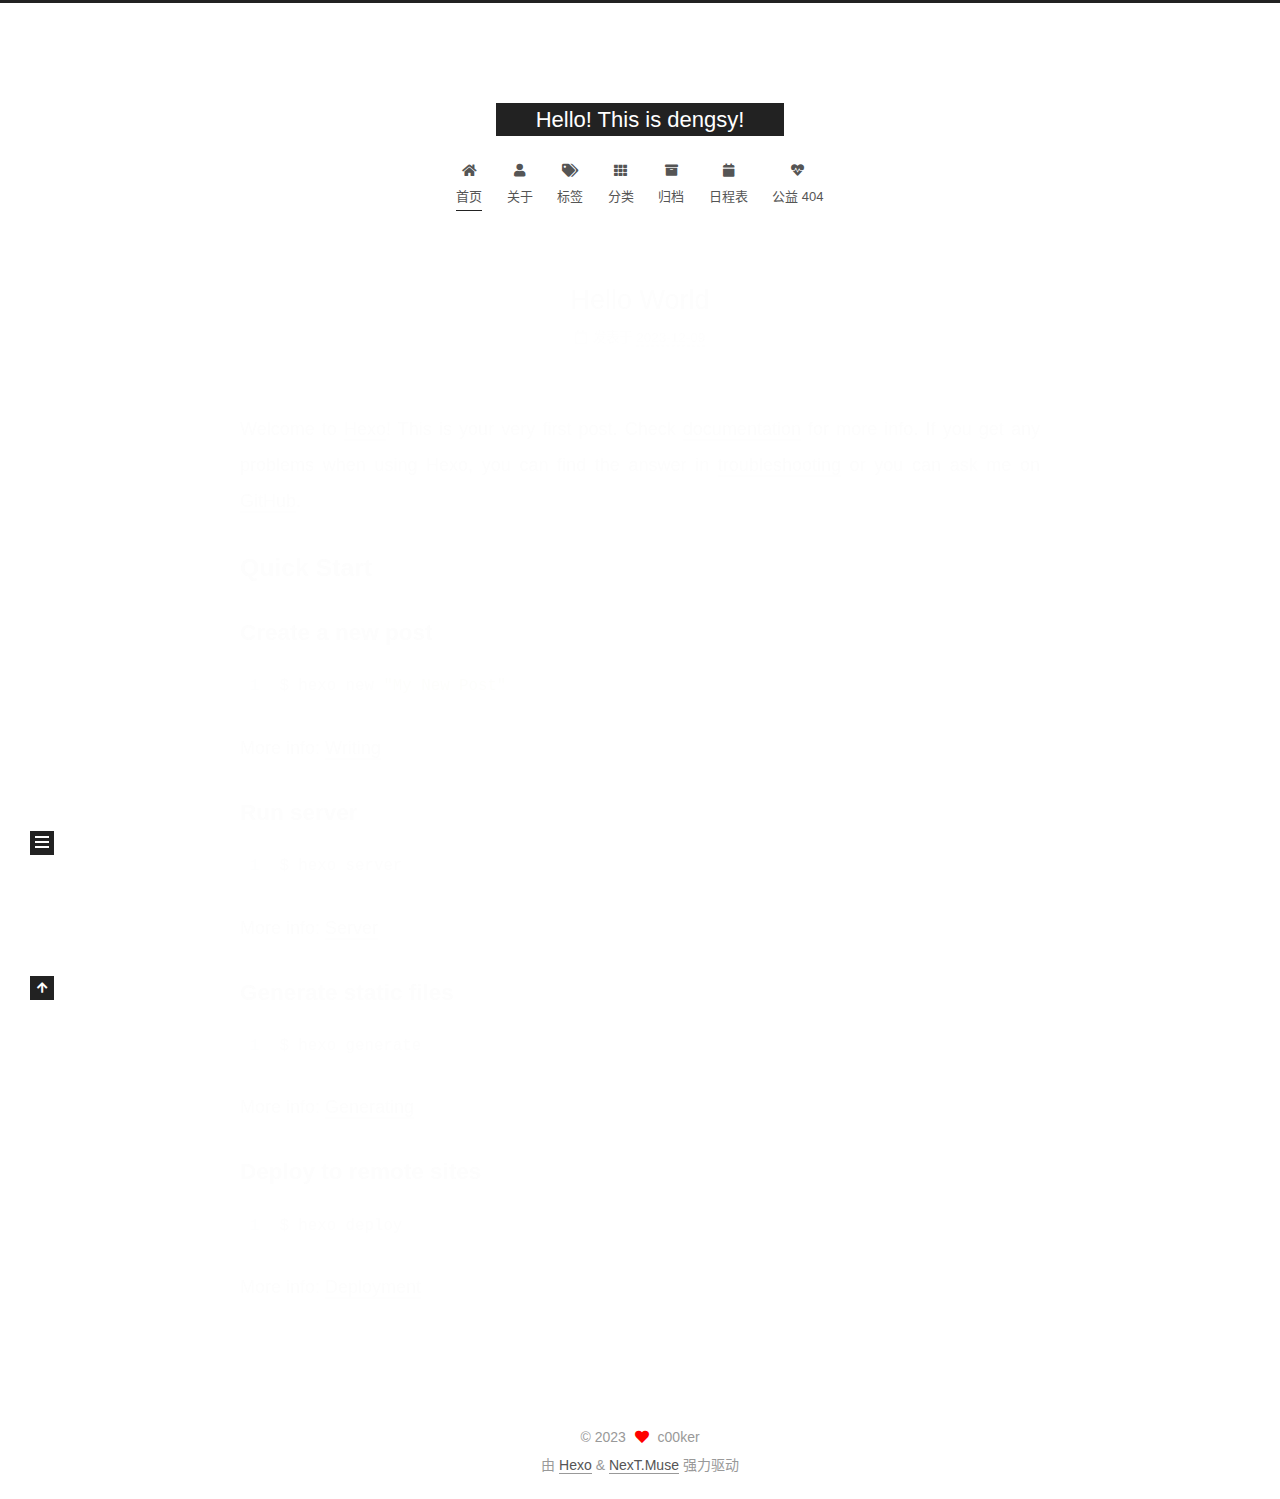
==== commit 075e3b8b: "Site updated: 2023-12-09 19:56:47" ====
--- a/index.html
+++ b/index.html
@@ -17,7 +17,7 @@
 
 <script id="hexo-configurations">
     var NexT = window.NexT || {};
-    var CONFIG = {"hostname":"isdengsy.com","root":"/","scheme":"Gemini","version":"7.8.0","exturl":false,"sidebar":{"position":"left","display":"post","padding":18,"offset":12,"onmobile":false},"copycode":{"enable":false,"show_result":false,"style":null},"back2top":{"enable":true,"sidebar":false,"scrollpercent":false},"bookmark":{"enable":false,"color":"#222","save":"auto"},"fancybox":false,"mediumzoom":false,"lazyload":false,"pangu":false,"comments":{"style":"tabs","active":null,"storage":true,"lazyload":false,"nav":null},"algolia":{"hits":{"per_page":10},"labels":{"input_placeholder":"Search for Posts","hits_empty":"We didn't find any results for the search: ${query}","hits_stats":"${hits} results found in ${time} ms"}},"localsearch":{"enable":false,"trigger":"auto","top_n_per_article":1,"unescape":false,"preload":false},"motion":{"enable":true,"async":false,"transition":{"post_block":"fadeIn","post_header":"slideDownIn","post_body":"slideDownIn","coll_header":"slideLeftIn","sidebar":"slideUpIn"}}};
+    var CONFIG = {"hostname":"isdengsy.com","root":"/","scheme":"Muse","version":"7.8.0","exturl":false,"sidebar":{"position":"left","display":"post","padding":18,"offset":12,"onmobile":false},"copycode":{"enable":false,"show_result":false,"style":null},"back2top":{"enable":true,"sidebar":false,"scrollpercent":false},"bookmark":{"enable":false,"color":"#222","save":"auto"},"fancybox":false,"mediumzoom":false,"lazyload":false,"pangu":false,"comments":{"style":"tabs","active":null,"storage":true,"lazyload":false,"nav":null},"algolia":{"hits":{"per_page":10},"labels":{"input_placeholder":"Search for Posts","hits_empty":"We didn't find any results for the search: ${query}","hits_stats":"${hits} results found in ${time} ms"}},"localsearch":{"enable":false,"trigger":"auto","top_n_per_article":1,"unescape":false,"preload":false},"motion":{"enable":true,"async":false,"transition":{"post_block":"fadeIn","post_header":"slideDownIn","post_body":"slideDownIn","coll_header":"slideLeftIn","sidebar":"slideUpIn"}}};
   </script>
 
   <meta name="description" content="Good morning, noon, and evening.">
@@ -338,7 +338,7 @@
   </span>
   <span class="author" itemprop="copyrightHolder">c00ker</span>
 </div>
-  <div class="powered-by">由 <a href="https://hexo.io/" class="theme-link" rel="noopener" target="_blank">Hexo</a> & <a href="https://theme-next.org/" class="theme-link" rel="noopener" target="_blank">NexT.Gemini</a> 强力驱动
+  <div class="powered-by">由 <a href="https://hexo.io/" class="theme-link" rel="noopener" target="_blank">Hexo</a> & <a href="https://muse.theme-next.org/" class="theme-link" rel="noopener" target="_blank">NexT.Muse</a> 强力驱动
   </div>
 
         
@@ -364,7 +364,7 @@
 <script src="/js/motion.js"></script>
 
 
-<script src="/js/schemes/pisces.js"></script>
+<script src="/js/schemes/muse.js"></script>
 
 
 <script src="/js/next-boot.js"></script>
--- a/css/main.css
+++ b/css/main.css
@@ -1,5 +1,5 @@
 :root {
-  --body-bg-color: #eee;
+  --body-bg-color: #fff;
   --content-bg-color: #fff;
   --card-bg-color: #f5f5f5;
   --text-color: #555;
@@ -11,11 +11,11 @@
   --table-row-odd-bg-color: #f9f9f9;
   --table-row-hover-bg-color: #f5f5f5;
   --menu-item-bg-color: #f5f5f5;
-  --btn-default-bg: #fff;
-  --btn-default-color: #555;
-  --btn-default-border-color: #555;
-  --btn-default-hover-bg: #222;
-  --btn-default-hover-color: #fff;
+  --btn-default-bg: #222;
+  --btn-default-color: #fff;
+  --btn-default-border-color: #222;
+  --btn-default-hover-bg: #fff;
+  --btn-default-hover-color: #222;
   --btn-default-hover-border-color: #222;
 }
 html {
@@ -314,7 +314,7 @@
 .btn {
   background: var(--btn-default-bg);
   border: 2px solid var(--btn-default-border-color);
-  border-radius: 2px;
+  border-radius: 0;
   color: var(--btn-default-color);
   display: inline-block;
   font-size: 0.875em;
@@ -921,16 +921,16 @@
 }
 .main-inner {
   margin: 0 auto;
-  width: calc(100% - 20px);
+  width: 700px;
 }
 @media (min-width: 1200px) {
   .main-inner {
-    width: 1160px;
+    width: 800px;
   }
 }
 @media (min-width: 1600px) {
   .main-inner {
-    width: 73%;
+    width: 900px;
   }
 }
 @media (max-width: 767px) {
@@ -943,16 +943,16 @@
 }
 .header-inner {
   margin: 0 auto;
-  width: calc(100% - 20px);
+  width: 700px;
 }
 @media (min-width: 1200px) {
   .header-inner {
-    width: 1160px;
+    width: 800px;
   }
 }
 @media (min-width: 1600px) {
   .header-inner {
-    width: 73%;
+    width: 900px;
   }
 }
 .site-brand-container {
@@ -991,7 +991,7 @@
   margin: 0;
 }
 .site-subtitle {
-  color: #ddd;
+  color: #999;
   font-size: 0.8125em;
   margin: 10px 0;
 }
@@ -1136,22 +1136,22 @@
   display: inline-block;
 }
 .site-author-image {
-  border: 1px solid #eee;
+  border: 2px solid #333;
   display: block;
   margin: 0 auto;
-  max-width: 120px;
+  max-width: 96px;
   padding: 2px;
 }
 .site-author-name {
-  color: var(--text-color);
-  font-weight: 600;
-  margin: 0;
+  color: #f5f5f5;
+  font-weight: normal;
+  margin: 5px 0 0;
   text-align: center;
 }
 .site-description {
   color: #999;
-  font-size: 0.8125em;
-  margin-top: 0;
+  font-size: 1em;
+  margin-top: 5px;
   text-align: center;
 }
 .links-of-author {
@@ -1168,7 +1168,7 @@
 }
 .links-of-author a::before,
 .links-of-author span.exturl::before {
-  background: #123281;
+  background: #a2d9b1;
   border-radius: 50%;
   content: ' ';
   display: inline-block;
@@ -1246,7 +1246,7 @@
 }
 .sidebar-nav li {
   border-bottom: 1px solid transparent;
-  color: var(--text-color);
+  color: #666;
   cursor: pointer;
   display: inline-block;
   font-size: 0.875em;
@@ -1255,14 +1255,14 @@
   margin-left: 10px;
 }
 .sidebar-nav li:hover {
-  color: #fc6423;
+  color: #f5f5f5;
 }
 .sidebar-nav .sidebar-nav-active {
-  border-bottom-color: #fc6423;
-  color: #fc6423;
+  border-bottom-color: #87daff;
+  color: #87daff;
 }
 .sidebar-nav .sidebar-nav-active:hover {
-  color: #fc6423;
+  color: #87daff;
 }
 .sidebar-panel {
   display: none;
@@ -1291,7 +1291,7 @@
   }
 }
 .sidebar-toggle:hover .toggle-line {
-  background: #fc6423;
+  background: #87daff;
 }
 .post-toc {
   font-size: 0.875em;
@@ -1330,14 +1330,14 @@
   display: block;
 }
 .post-toc .nav .active > a {
-  border-bottom-color: #fc6423;
-  color: #fc6423;
+  border-bottom-color: #87daff;
+  color: #87daff;
 }
 .post-toc .nav .active-current > a {
-  color: #fc6423;
+  color: #87daff;
 }
 .post-toc .nav .active-current > a:hover {
-  color: #fc6423;
+  color: #87daff;
 }
 .site-state {
   display: flex;
@@ -1352,20 +1352,20 @@
   padding: 0 15px;
 }
 .site-state-item:not(:first-child) {
-  border-left: 1px solid #eee;
+  border-left: 1px solid #333;
 }
 .site-state-item a {
   border-bottom: none;
 }
 .site-state-item-count {
   display: block;
-  font-size: 1em;
+  font-size: 1.25em;
   font-weight: 600;
   text-align: center;
 }
 .site-state-item-name {
-  color: #999;
-  font-size: 0.8125em;
+  color: inherit;
+  font-size: 0.875em;
 }
 .footer {
   color: #999;
@@ -1382,16 +1382,16 @@
   box-sizing: border-box;
   margin: 0 auto;
   text-align: center;
-  width: calc(100% - 20px);
+  width: 700px;
 }
 @media (min-width: 1200px) {
   .footer-inner {
-    width: 1160px;
+    width: 800px;
   }
 }
 @media (min-width: 1600px) {
   .footer-inner {
-    width: 73%;
+    width: 900px;
   }
 }
 .languages {
@@ -1489,7 +1489,7 @@
   color: #fff;
   cursor: pointer;
   left: 30px;
-  opacity: 0.6;
+  opacity: 1;
   padding: 0 6px;
   position: fixed;
   transition-property: bottom;
@@ -1500,10 +1500,10 @@
   display: none;
 }
 .back-to-top:hover {
-  color: #fc6423;
+  color: #87daff;
 }
 .back-to-top.back-to-top-on {
-  bottom: 30px;
+  bottom: 19px;
 }
 @media (max-width: 991px) {
   .back-to-top {
@@ -2141,425 +2141,151 @@
 .tag-cloud a:hover {
   color: var(--link-hover-color) !important;
 }
-.header {
+@media (max-width: 767px) {
+  .header-inner,
+  .main-inner,
+  .footer-inner {
+    width: auto;
+  }
+}
+.header-inner {
+  padding-top: 100px;
+}
+@media (max-width: 767px) {
+  .header-inner {
+    padding-top: 50px;
+  }
+}
+.main-inner {
+  padding-bottom: 60px;
+}
+.content {
+  padding-top: 70px;
+}
+@media (max-width: 767px) {
+  .content {
+    padding-top: 35px;
+  }
+}
+embed {
+  display: block;
+  margin: 0 auto 25px auto;
+}
+.custom-logo .site-meta-headline {
+  text-align: center;
+}
+.custom-logo .site-title {
+  color: #222;
+  margin: 10px auto 0;
+}
+.custom-logo .site-title a {
+  border: 0;
+}
+.custom-logo-image {
+  background: #fff;
   margin: 0 auto;
-  position: relative;
-  width: calc(100% - 20px);
-}
-@media (min-width: 1200px) {
-  .header {
-    width: 1160px;
-  }
-}
-@media (min-width: 1600px) {
-  .header {
-    width: 73%;
-  }
-}
-@media (max-width: 991px) {
-  .header {
-    width: auto;
-  }
-}
-.header-inner {
-  background: var(--content-bg-color);
-  border-radius: initial;
-  box-shadow: 0 2px 2px 0 rgba(0,0,0,0.12), 0 3px 1px -2px rgba(0,0,0,0.06), 0 1px 5px 0 rgba(0,0,0,0.12);
-  overflow: hidden;
-  padding: 0;
-  position: absolute;
-  top: 0;
-  width: 240px;
-}
-@media (min-width: 1200px) {
-  .header-inner {
-    width: 240px;
-  }
-}
-@media (max-width: 991px) {
-  .header-inner {
-    border-radius: initial;
-    position: relative;
-    width: auto;
-  }
-}
-.main-inner {
-  align-items: flex-start;
-  display: flex;
-  justify-content: space-between;
-  flex-direction: row-reverse;
-}
-@media (max-width: 991px) {
-  .main-inner {
-    width: auto;
-  }
-}
-.content-wrap {
-  background: var(--content-bg-color);
-  border-radius: initial;
-  box-shadow: 0 2px 2px 0 rgba(0,0,0,0.12), 0 3px 1px -2px rgba(0,0,0,0.06), 0 1px 5px 0 rgba(0,0,0,0.12);
-  box-sizing: border-box;
-  padding: 40px;
-  width: calc(100% - 252px);
-}
-@media (max-width: 991px) {
-  .content-wrap {
-    border-radius: initial;
-    padding: 20px;
+  max-width: 150px;
+  padding: 5px;
+}
+.brand {
+  background: var(--btn-default-bg);
+}
+@media (max-width: 767px) {
+  .site-nav {
+    border-bottom: 1px solid #ddd;
+    border-top: 1px solid #ddd;
+    left: 0;
+    margin: 0;
+    padding: 0;
     width: 100%;
   }
 }
-.footer-inner {
-  padding-left: 260px;
-}
-.back-to-top {
-  left: auto;
-  right: 30px;
-}
-@media (max-width: 991px) {
-  .back-to-top {
-    right: 20px;
-  }
-}
-@media (max-width: 991px) {
-  .footer-inner {
-    padding-left: 0;
-    padding-right: 0;
-    width: auto;
-  }
-}
-.site-brand-container {
-  background: #222;
-}
-@media (max-width: 991px) {
-  .site-brand-container {
-    box-shadow: 0 0 16px rgba(0,0,0,0.5);
-  }
-}
-.site-meta {
-  padding: 20px 0;
-}
-.brand {
-  padding: 0;
-}
-.site-subtitle {
-  margin: 10px 10px 0;
-}
-.custom-logo-image {
-  margin-top: 20px;
-}
-@media (max-width: 991px) {
-  .custom-logo-image {
-    display: none;
-  }
-}
-@media (min-width: 768px) and (max-width: 991px) {
-  .site-nav-toggle,
-  .site-nav-right {
-    display: flex;
-    flex-direction: column;
-    justify-content: center;
-  }
-}
-.site-nav-toggle .toggle,
-.site-nav-right .toggle {
-  color: #fff;
-}
-.site-nav-toggle .toggle .toggle-line,
-.site-nav-right .toggle .toggle-line {
-  background: #fff;
-}
-@media (min-width: 768px) and (max-width: 991px) {
-  .site-nav {
-    display: none;
-  }
-}
-.menu .menu-item {
-  display: block;
-  margin: 0;
+@media (max-width: 767px) {
+  .menu {
+    text-align: left;
+  }
+}
+.menu-item-active a,
+.menu .menu-item a:hover,
+.menu .menu-item span.exturl:hover {
+  background: transparent;
+  border-bottom: 1px solid var(--link-hover-color) !important;
+}
+@media (max-width: 767px) {
+  .menu-item-active a,
+  .menu .menu-item a:hover,
+  .menu .menu-item span.exturl:hover {
+    border-bottom: 1px dotted #ddd !important;
+  }
+}
+@media (max-width: 767px) {
+  .menu .menu-item {
+    margin: 0 10px;
+  }
 }
 .menu .menu-item a,
 .menu .menu-item span.exturl {
-  padding: 5px 20px;
-  position: relative;
-  text-align: left;
-  transition-property: background-color;
-}
-@media (max-width: 991px) {
-  .menu .menu-item.menu-item-search {
-    display: none;
+  border-bottom: 1px solid transparent;
+}
+@media (max-width: 767px) {
+  .menu .menu-item a,
+  .menu .menu-item span.exturl {
+    padding: 5px 10px;
+  }
+}
+@media (min-width: 768px) {
+  .menu .menu-item .fa,
+  .menu .menu-item .fab,
+  .menu .menu-item .far,
+  .menu .menu-item .fas {
+    display: block;
+    line-height: 2;
+    margin-right: 0;
+    width: 100%;
   }
 }
 .menu .menu-item .badge {
-  background: #ccc;
-  border-radius: 10px;
-  color: #fff;
-  float: right;
-  padding: 2px 5px;
-  text-shadow: 1px 1px 0 rgba(0,0,0,0.1);
-  vertical-align: middle;
-}
-.main-menu .menu-item-active a::after {
-  background: #bbb;
-  border-radius: 50%;
-  content: ' ';
-  height: 6px;
-  margin-top: -3px;
-  position: absolute;
-  right: 15px;
-  top: 50%;
-  width: 6px;
+  background: #eee;
+  padding: 1px 4px;
 }
 .sub-menu {
-  background: var(--content-bg-color);
-  border-bottom: 1px solid #ddd;
-  margin: 0;
-  padding: 6px 0;
+  margin: 10px 0;
 }
 .sub-menu .menu-item {
   display: inline-block;
 }
-.sub-menu .menu-item a,
-.sub-menu .menu-item span.exturl {
-  background: transparent;
-  margin: 5px 10px;
-  padding: initial;
-}
-.sub-menu .menu-item a:hover,
-.sub-menu .menu-item span.exturl:hover {
-  background: transparent;
-  color: #fc6423;
-}
-.sub-menu .menu-item-active a {
-  border-bottom-color: #fc6423;
-  color: #fc6423;
-}
-.sub-menu .menu-item-active a:hover {
-  border-bottom-color: #fc6423;
-}
 .sidebar {
-  background: var(--body-bg-color);
-  box-shadow: none;
-  margin-top: 100%;
-  position: static;
-  width: 240px;
-}
-@media (max-width: 991px) {
-  .sidebar {
-    display: none;
-  }
-}
-.sidebar-toggle {
-  display: none;
-}
-.sidebar-inner {
-  background: var(--content-bg-color);
-  border-radius: initial;
-  box-shadow: 0 2px 2px 0 rgba(0,0,0,0.12), 0 3px 1px -2px rgba(0,0,0,0.06), 0 1px 5px 0 rgba(0,0,0,0.12), 0 -1px 0.5px 0 rgba(0,0,0,0.09);
+  left: -320px;
+}
+.sidebar.sidebar-active {
+  left: 0;
+}
+.sidebar {
+  width: 320px;
+  z-index: 1200;
+  transition-delay: 0s;
+  transition-duration: 0.2s;
+  transition-timing-function: ease-out;
+}
+.sidebar a,
+.sidebar span.exturl {
+  border-bottom-color: #555;
+  color: #999;
+}
+.sidebar a:hover,
+.sidebar span.exturl:hover {
+  border-bottom-color: #eee;
+  color: #eee;
+}
+.links-of-blogroll-item {
+  padding: 2px 10px;
+}
+.links-of-blogroll-item a,
+.links-of-blogroll-item span.exturl {
   box-sizing: border-box;
-  color: var(--text-color);
-  width: 240px;
-  opacity: 0;
-}
-.sidebar-inner.affix {
-  position: fixed;
-  top: 12px;
-}
-.sidebar-inner.affix-bottom {
-  position: absolute;
-}
-.site-state-item {
-  padding: 0 10px;
-}
-.sidebar-button {
-  border-bottom: 1px dotted #ccc;
-  border-top: 1px dotted #ccc;
-  margin-top: 10px;
-  text-align: center;
-}
-.sidebar-button a {
-  border: 0;
-  color: #fc6423;
-  display: block;
-}
-.sidebar-button a:hover {
-  background: none;
-  border: 0;
-  color: #e34603;
-}
-.sidebar-button a:hover .fa,
-.sidebar-button a:hover .fab,
-.sidebar-button a:hover .far,
-.sidebar-button a:hover .fas {
-  color: #e34603;
-}
-.links-of-author {
-  display: flex;
-  flex-wrap: wrap;
-  margin-top: 10px;
-  justify-content: center;
-}
-.links-of-author-item {
-  margin: 5px 0 0;
-  width: 50%;
-}
-.links-of-author-item a,
-.links-of-author-item span.exturl {
-  box-sizing: border-box;
-  display: inline-block;
-  margin-bottom: 0;
-  margin-right: 0;
-  max-width: 216px;
+  display: inline-block;
+  max-width: 280px;
   overflow: hidden;
-  padding: 0 5px;
   text-overflow: ellipsis;
   white-space: nowrap;
 }
-.links-of-author-item a,
-.links-of-author-item span.exturl {
-  border-bottom: none;
-  display: block;
-  text-decoration: none;
-}
-.links-of-author-item a::before,
-.links-of-author-item span.exturl::before {
-  display: none;
-}
-.links-of-author-item a:hover,
-.links-of-author-item span.exturl:hover {
-  background: var(--body-bg-color);
-  border-radius: 4px;
-}
-.links-of-author-item .fa,
-.links-of-author-item .fab,
-.links-of-author-item .far,
-.links-of-author-item .fas {
-  margin-right: 2px;
-}
-.links-of-blogroll-item {
-  padding: 0;
-}
-.content-wrap {
-  background: initial;
-  box-shadow: initial;
-  padding: initial;
-}
-.post-block {
-  background: var(--content-bg-color);
-  border-radius: initial;
-  box-shadow: 0 2px 2px 0 rgba(0,0,0,0.12), 0 3px 1px -2px rgba(0,0,0,0.06), 0 1px 5px 0 rgba(0,0,0,0.12);
-  padding: 40px;
-}
-.post-block + .post-block {
-  border-radius: initial;
-  box-shadow: 0 2px 2px 0 rgba(0,0,0,0.12), 0 3px 1px -2px rgba(0,0,0,0.06), 0 1px 5px 0 rgba(0,0,0,0.12), 0 -1px 0.5px 0 rgba(0,0,0,0.09);
-  margin-top: 12px;
-}
-.comments {
-  background: var(--content-bg-color);
-  border-radius: initial;
-  box-shadow: 0 2px 2px 0 rgba(0,0,0,0.12), 0 3px 1px -2px rgba(0,0,0,0.06), 0 1px 5px 0 rgba(0,0,0,0.12), 0 -1px 0.5px 0 rgba(0,0,0,0.09);
-  margin-top: 12px;
-  padding: 40px;
-}
-.tabs-comment {
-  margin-top: 1em;
-}
-.content {
-  padding-top: initial;
-}
-.post-eof {
-  display: none;
-}
-.pagination {
-  background: var(--content-bg-color);
-  border-radius: initial;
-  border-top: initial;
-  box-shadow: 0 2px 2px 0 rgba(0,0,0,0.12), 0 3px 1px -2px rgba(0,0,0,0.06), 0 1px 5px 0 rgba(0,0,0,0.12), 0 -1px 0.5px 0 rgba(0,0,0,0.09);
-  margin: 12px 0 0;
-  padding: 10px 0 10px;
-}
-.pagination .prev,
-.pagination .next,
-.pagination .page-number {
-  margin-bottom: initial;
-  top: initial;
-}
-.main {
-  padding-bottom: initial;
-}
-.footer {
-  bottom: auto;
-}
-.sub-menu {
-  border-bottom: initial;
-  box-shadow: 0 2px 2px 0 rgba(0,0,0,0.12), 0 3px 1px -2px rgba(0,0,0,0.06), 0 1px 5px 0 rgba(0,0,0,0.12);
-}
-.sub-menu + .content .post-block {
-  box-shadow: 0 2px 2px 0 rgba(0,0,0,0.12), 0 3px 1px -2px rgba(0,0,0,0.06), 0 1px 5px 0 rgba(0,0,0,0.12), 0 -1px 0.5px 0 rgba(0,0,0,0.09);
-  margin-top: 12px;
-}
-@media (min-width: 768px) and (max-width: 991px) {
-  .sub-menu + .content .post-block {
-    margin-top: 10px;
-  }
-}
-@media (max-width: 767px) {
-  .sub-menu + .content .post-block {
-    margin-top: 8px;
-  }
-}
-.post-body h1,
-.post-body h2 {
-  border-bottom: 1px solid #eee;
-}
-.post-body h3 {
-  border-bottom: 1px dotted #eee;
-}
-@media (min-width: 768px) and (max-width: 991px) {
-  .content-wrap {
-    padding: 10px;
-  }
-  .posts-expand .post-button {
-    margin-top: 20px;
-  }
-  .post-block {
-    border-radius: initial;
-    box-shadow: 0 2px 2px 0 rgba(0,0,0,0.12), 0 3px 1px -2px rgba(0,0,0,0.06), 0 1px 5px 0 rgba(0,0,0,0.12), 0 -1px 0.5px 0 rgba(0,0,0,0.09);
-    padding: 20px;
-  }
-  .post-block + .post-block {
-    margin-top: 10px;
-  }
-  .comments {
-    margin-top: 10px;
-    padding: 10px 20px;
-  }
-  .pagination {
-    margin: 10px 0 0;
-  }
-}
-@media (max-width: 767px) {
-  .content-wrap {
-    padding: 8px;
-  }
-  .posts-expand .post-button {
-    margin: 12px 0;
-  }
-  .post-block {
-    border-radius: initial;
-    box-shadow: 0 2px 2px 0 rgba(0,0,0,0.12), 0 3px 1px -2px rgba(0,0,0,0.06), 0 1px 5px 0 rgba(0,0,0,0.12), 0 -1px 0.5px 0 rgba(0,0,0,0.09);
-    min-height: auto;
-    padding: 12px;
-  }
-  .post-block + .post-block {
-    margin-top: 8px;
-  }
-  .comments {
-    margin-top: 8px;
-    padding: 10px 12px;
-  }
-  .pagination {
-    margin: 8px 0 0;
-  }
-}
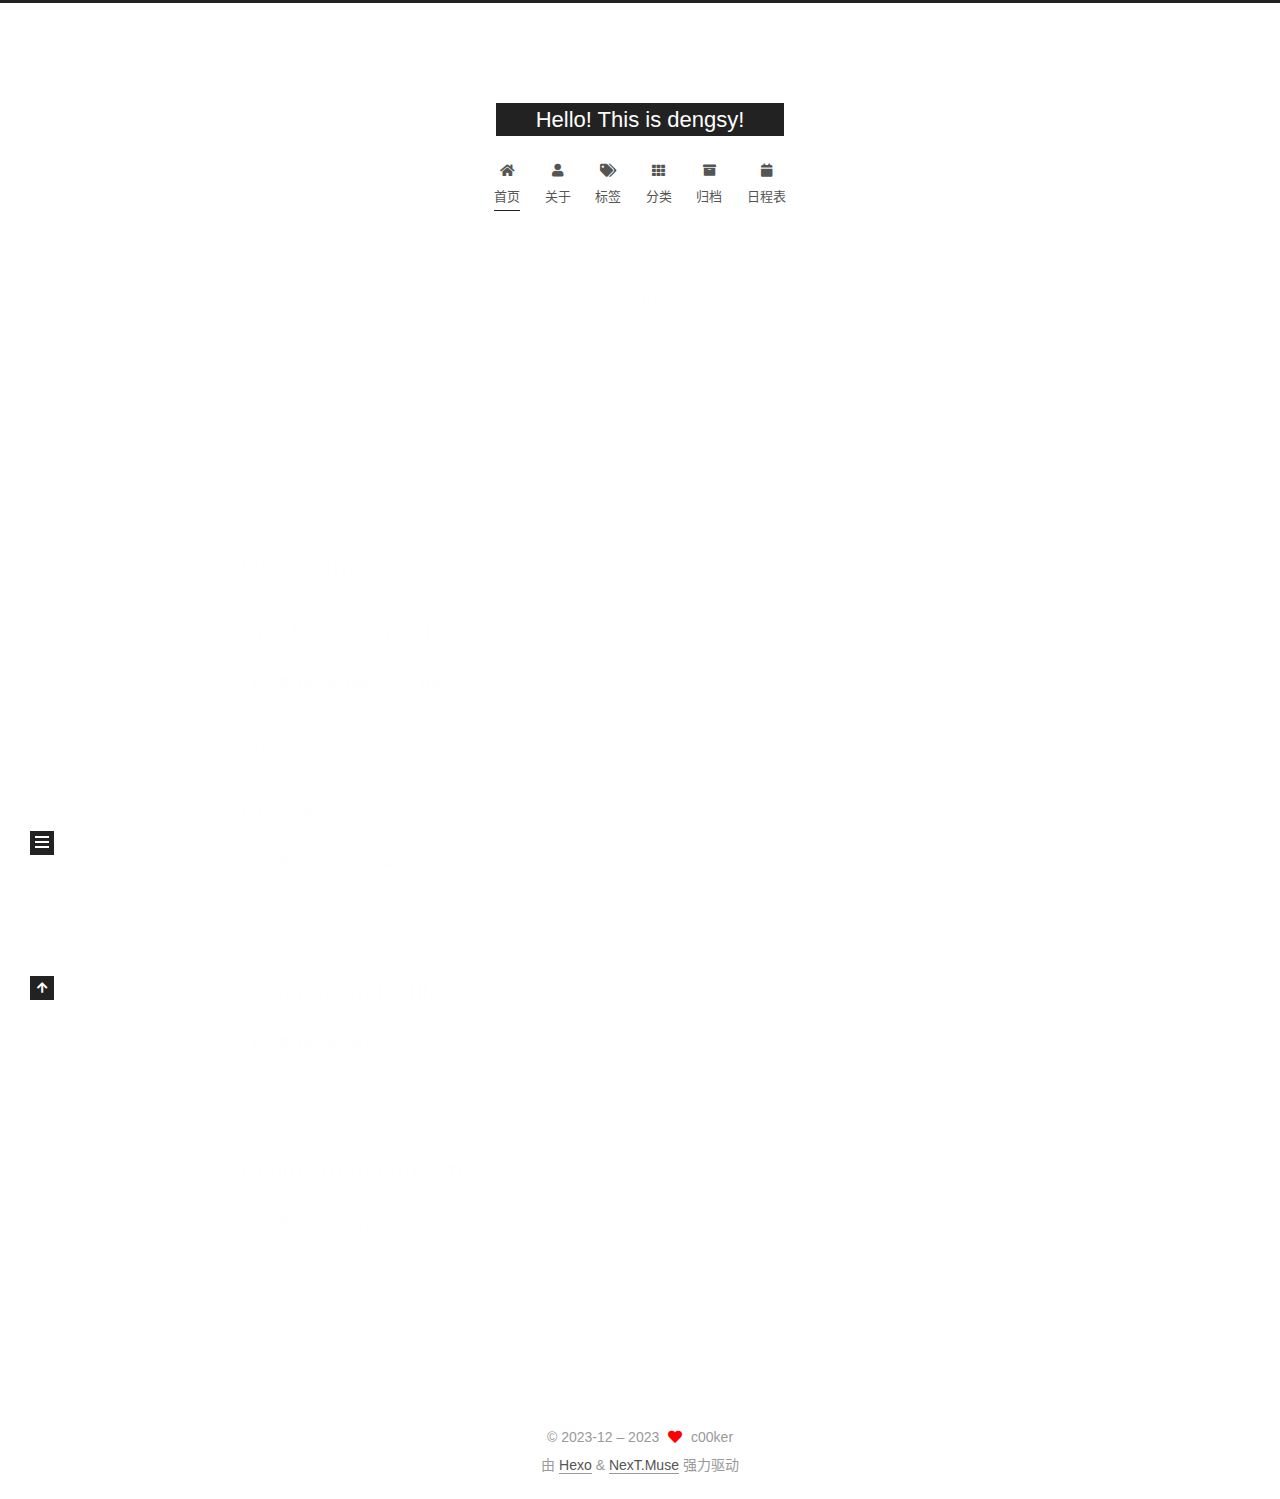
==== commit 90143430: "Site updated: 2023-12-09 20:30:15" ====
--- a/index.html
+++ b/index.html
@@ -20,12 +20,12 @@
     var CONFIG = {"hostname":"isdengsy.com","root":"/","scheme":"Muse","version":"7.8.0","exturl":false,"sidebar":{"position":"left","display":"post","padding":18,"offset":12,"onmobile":false},"copycode":{"enable":false,"show_result":false,"style":null},"back2top":{"enable":true,"sidebar":false,"scrollpercent":false},"bookmark":{"enable":false,"color":"#222","save":"auto"},"fancybox":false,"mediumzoom":false,"lazyload":false,"pangu":false,"comments":{"style":"tabs","active":null,"storage":true,"lazyload":false,"nav":null},"algolia":{"hits":{"per_page":10},"labels":{"input_placeholder":"Search for Posts","hits_empty":"We didn't find any results for the search: ${query}","hits_stats":"${hits} results found in ${time} ms"}},"localsearch":{"enable":false,"trigger":"auto","top_n_per_article":1,"unescape":false,"preload":false},"motion":{"enable":true,"async":false,"transition":{"post_block":"fadeIn","post_header":"slideDownIn","post_body":"slideDownIn","coll_header":"slideLeftIn","sidebar":"slideUpIn"}}};
   </script>
 
-  <meta name="description" content="Good morning, noon, and evening.">
+  <meta name="description" content="Nice to meet u.">
 <meta property="og:type" content="website">
 <meta property="og:title" content="Hello! This is dengsy!">
 <meta property="og:url" content="http://isdengsy.com/index.html">
 <meta property="og:site_name" content="Hello! This is dengsy!">
-<meta property="og:description" content="Good morning, noon, and evening.">
+<meta property="og:description" content="Nice to meet u.">
 <meta property="og:locale" content="zh_CN">
 <meta property="article:author" content="c00ker">
 <meta name="twitter:card" content="summary">
@@ -140,11 +140,6 @@
     <a href="/schedule/" rel="section"><i class="fa fa-calendar fa-fw"></i>日程表</a>
 
   </li>
-        <li class="menu-item menu-item-commonweal">
-
-    <a href="/404/" rel="section"><i class="fa fa-heartbeat fa-fw"></i>公益 404</a>
-
-  </li>
   </ul>
 </nav>
 
@@ -175,9 +170,9 @@
     <link itemprop="mainEntityOfPage" href="http://isdengsy.com/2023/12/09/hello-world/">
 
     <span hidden itemprop="author" itemscope itemtype="http://schema.org/Person">
-      <meta itemprop="image" content="/images/avatar.gif">
+      <meta itemprop="image" content="/images/avatar.png">
       <meta itemprop="name" content="c00ker">
-      <meta itemprop="description" content="Good morning, noon, and evening.">
+      <meta itemprop="description" content="Nice to meet u.">
     </span>
 
     <span hidden itemprop="publisher" itemscope itemtype="http://schema.org/Organization">
@@ -296,8 +291,10 @@
 
       <div class="site-overview-wrap sidebar-panel">
         <div class="site-author motion-element" itemprop="author" itemscope itemtype="http://schema.org/Person">
+    <img class="site-author-image" itemprop="image" alt="c00ker"
+      src="/images/avatar.png">
   <p class="site-author-name" itemprop="name">c00ker</p>
-  <div class="site-description" itemprop="description">Good morning, noon, and evening.</div>
+  <div class="site-description" itemprop="description">Nice to meet u.</div>
 </div>
 <div class="site-state-wrap motion-element">
   <nav class="site-state">
@@ -331,7 +328,7 @@
 
 <div class="copyright">
   
-  &copy; 
+  &copy; 2023-12 – 
   <span itemprop="copyrightYear">2023</span>
   <span class="with-love">
     <i class="fa fa-heart"></i>
--- a/css/main.css
+++ b/css/main.css
@@ -1168,7 +1168,7 @@
 }
 .links-of-author a::before,
 .links-of-author span.exturl::before {
-  background: #a2d9b1;
+  background: #ffff46;
   border-radius: 50%;
   content: ' ';
   display: inline-block;
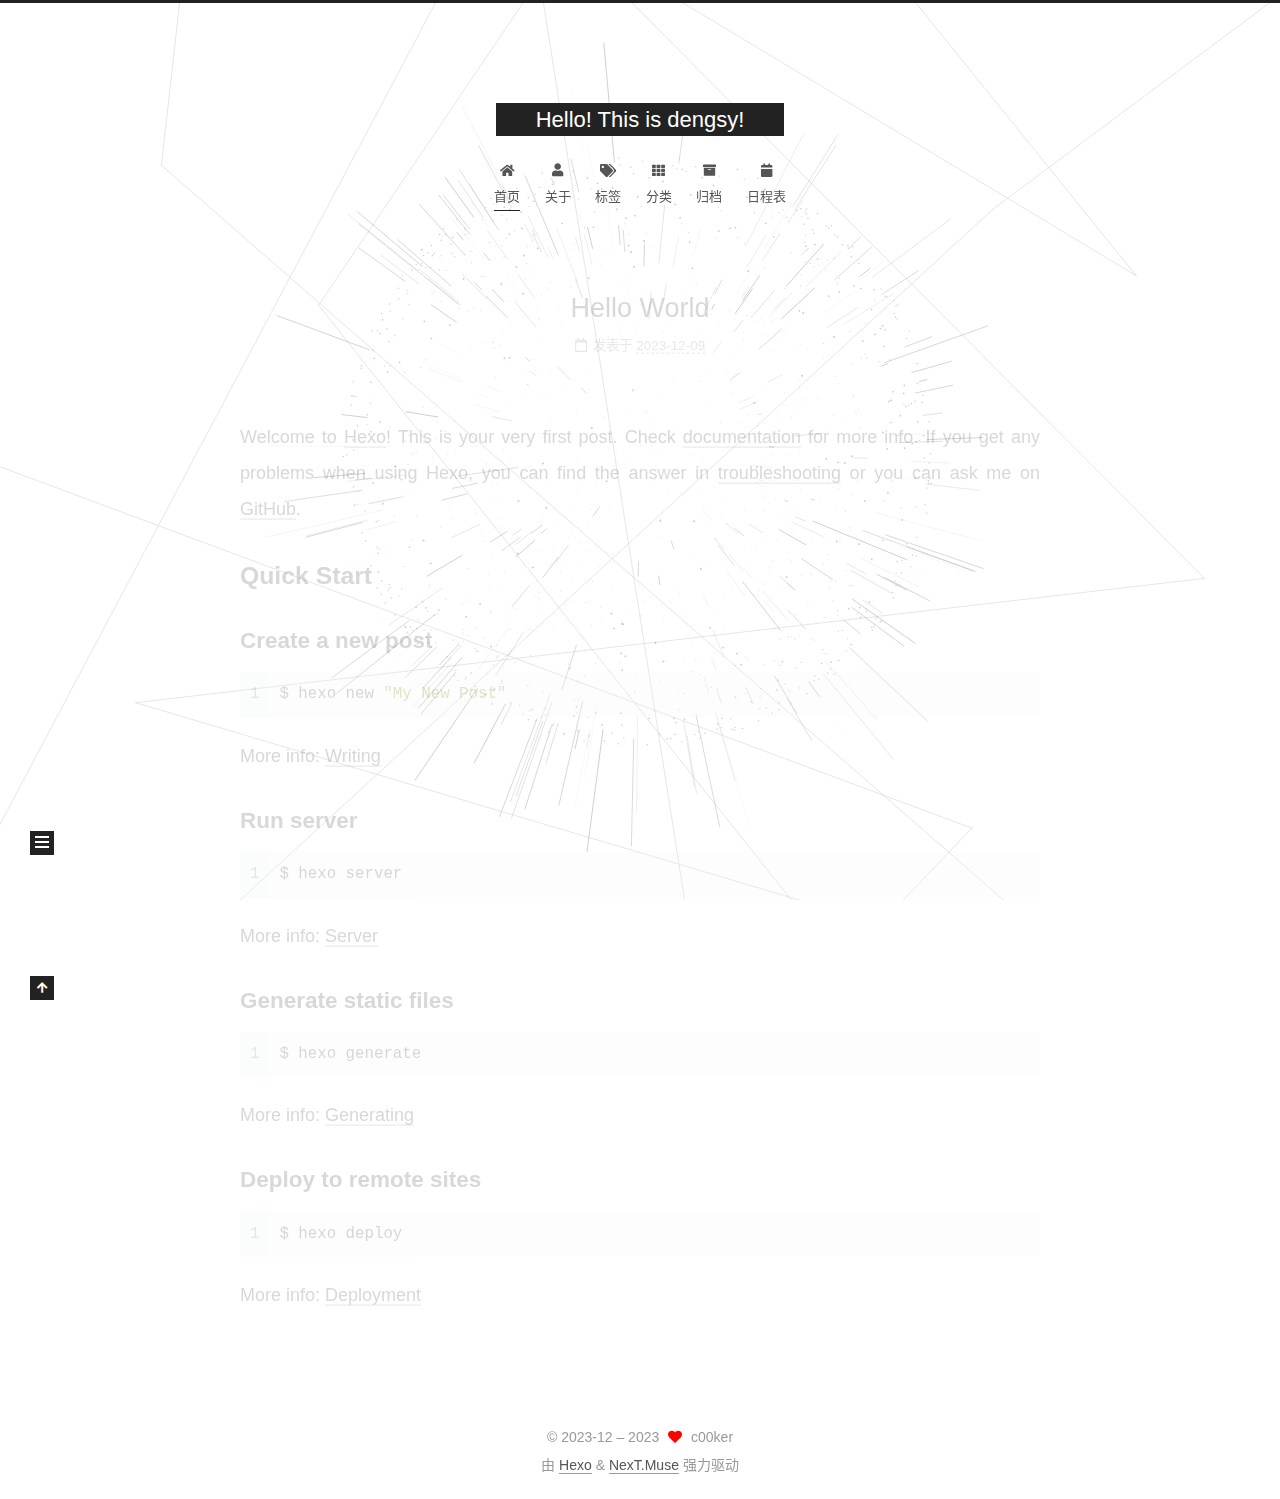
==== commit c12310e2: "Site updated: 2023-12-09 20:40:47" ====
--- a/index.html
+++ b/index.html
@@ -352,6 +352,8 @@
   </div>
 
   
+  
+  <script color='0,0,255' opacity='0.5' zIndex='-1' count='99' src="/lib/canvas-nest/canvas-nest.min.js"></script>
   <script src="/lib/anime.min.js"></script>
   <script src="/lib/velocity/velocity.min.js"></script>
   <script src="/lib/velocity/velocity.ui.min.js"></script>
@@ -367,6 +369,10 @@
 <script src="/js/next-boot.js"></script>
 
 
+  <script defer src="/lib/three/three.min.js"></script>
+    <script defer src="/lib/three/three-waves.min.js"></script>
+    <script defer src="/lib/three/canvas_lines.min.js"></script>
+    <script defer src="/lib/three/canvas_sphere.min.js"></script>
 
 
   
--- a/css/main.css
+++ b/css/main.css
@@ -1168,7 +1168,7 @@
 }
 .links-of-author a::before,
 .links-of-author span.exturl::before {
-  background: #ffff46;
+  background: #d1abff;
   border-radius: 50%;
   content: ' ';
   display: inline-block;
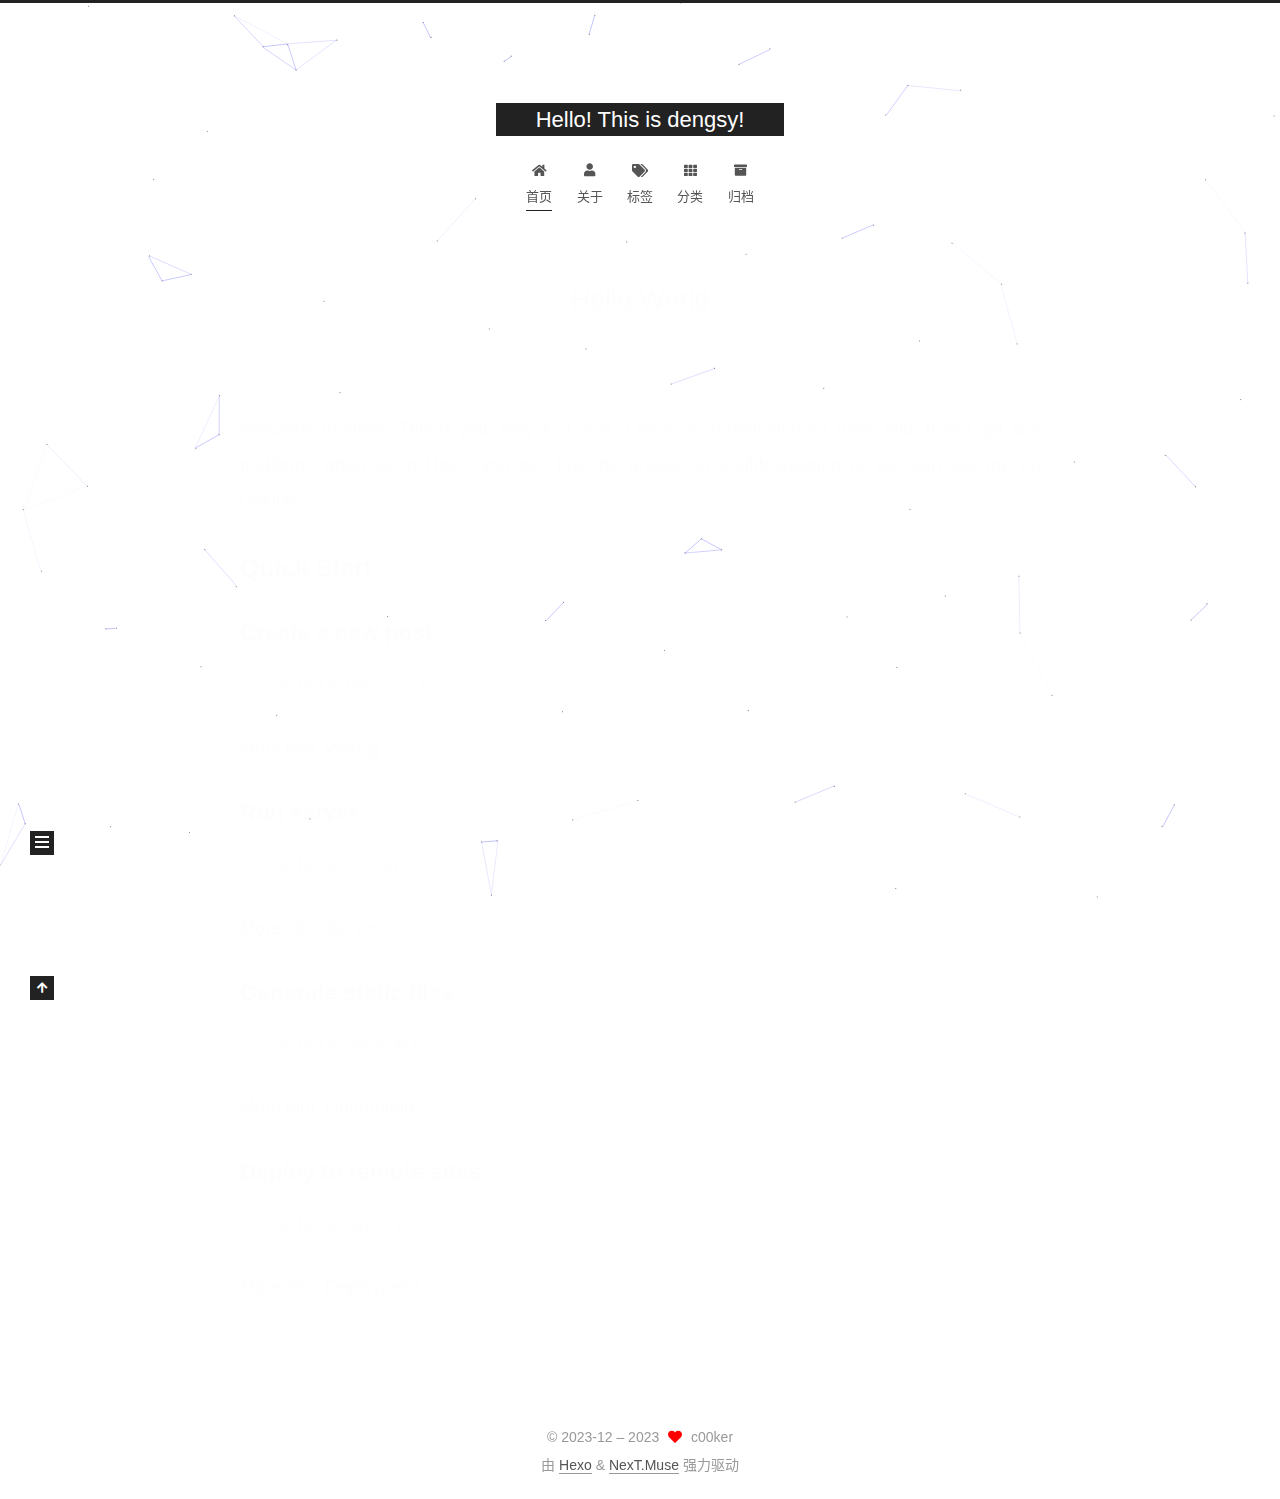
==== commit fd9bc631: "Site updated: 2023-12-09 21:03:29" ====
--- a/index.html
+++ b/index.html
@@ -133,11 +133,6 @@
         <li class="menu-item menu-item-archives">
 
     <a href="/archives/" rel="section"><i class="fa fa-archive fa-fw"></i>归档</a>
-
-  </li>
-        <li class="menu-item menu-item-schedule">
-
-    <a href="/schedule/" rel="section"><i class="fa fa-calendar fa-fw"></i>日程表</a>
 
   </li>
   </ul>
@@ -354,6 +349,7 @@
   
   
   <script color='0,0,255' opacity='0.5' zIndex='-1' count='99' src="/lib/canvas-nest/canvas-nest.min.js"></script>
+  <script size="300" alpha="0.6" zIndex="-1" src="/lib/canvas-ribbon/canvas-ribbon.js"></script>
   <script src="/lib/anime.min.js"></script>
   <script src="/lib/velocity/velocity.min.js"></script>
   <script src="/lib/velocity/velocity.ui.min.js"></script>
@@ -369,10 +365,6 @@
 <script src="/js/next-boot.js"></script>
 
 
-  <script defer src="/lib/three/three.min.js"></script>
-    <script defer src="/lib/three/three-waves.min.js"></script>
-    <script defer src="/lib/three/canvas_lines.min.js"></script>
-    <script defer src="/lib/three/canvas_sphere.min.js"></script>
 
 
   
--- a/css/main.css
+++ b/css/main.css
@@ -1168,7 +1168,7 @@
 }
 .links-of-author a::before,
 .links-of-author span.exturl::before {
-  background: #d1abff;
+  background: #9ea78c;
   border-radius: 50%;
   content: ' ';
   display: inline-block;
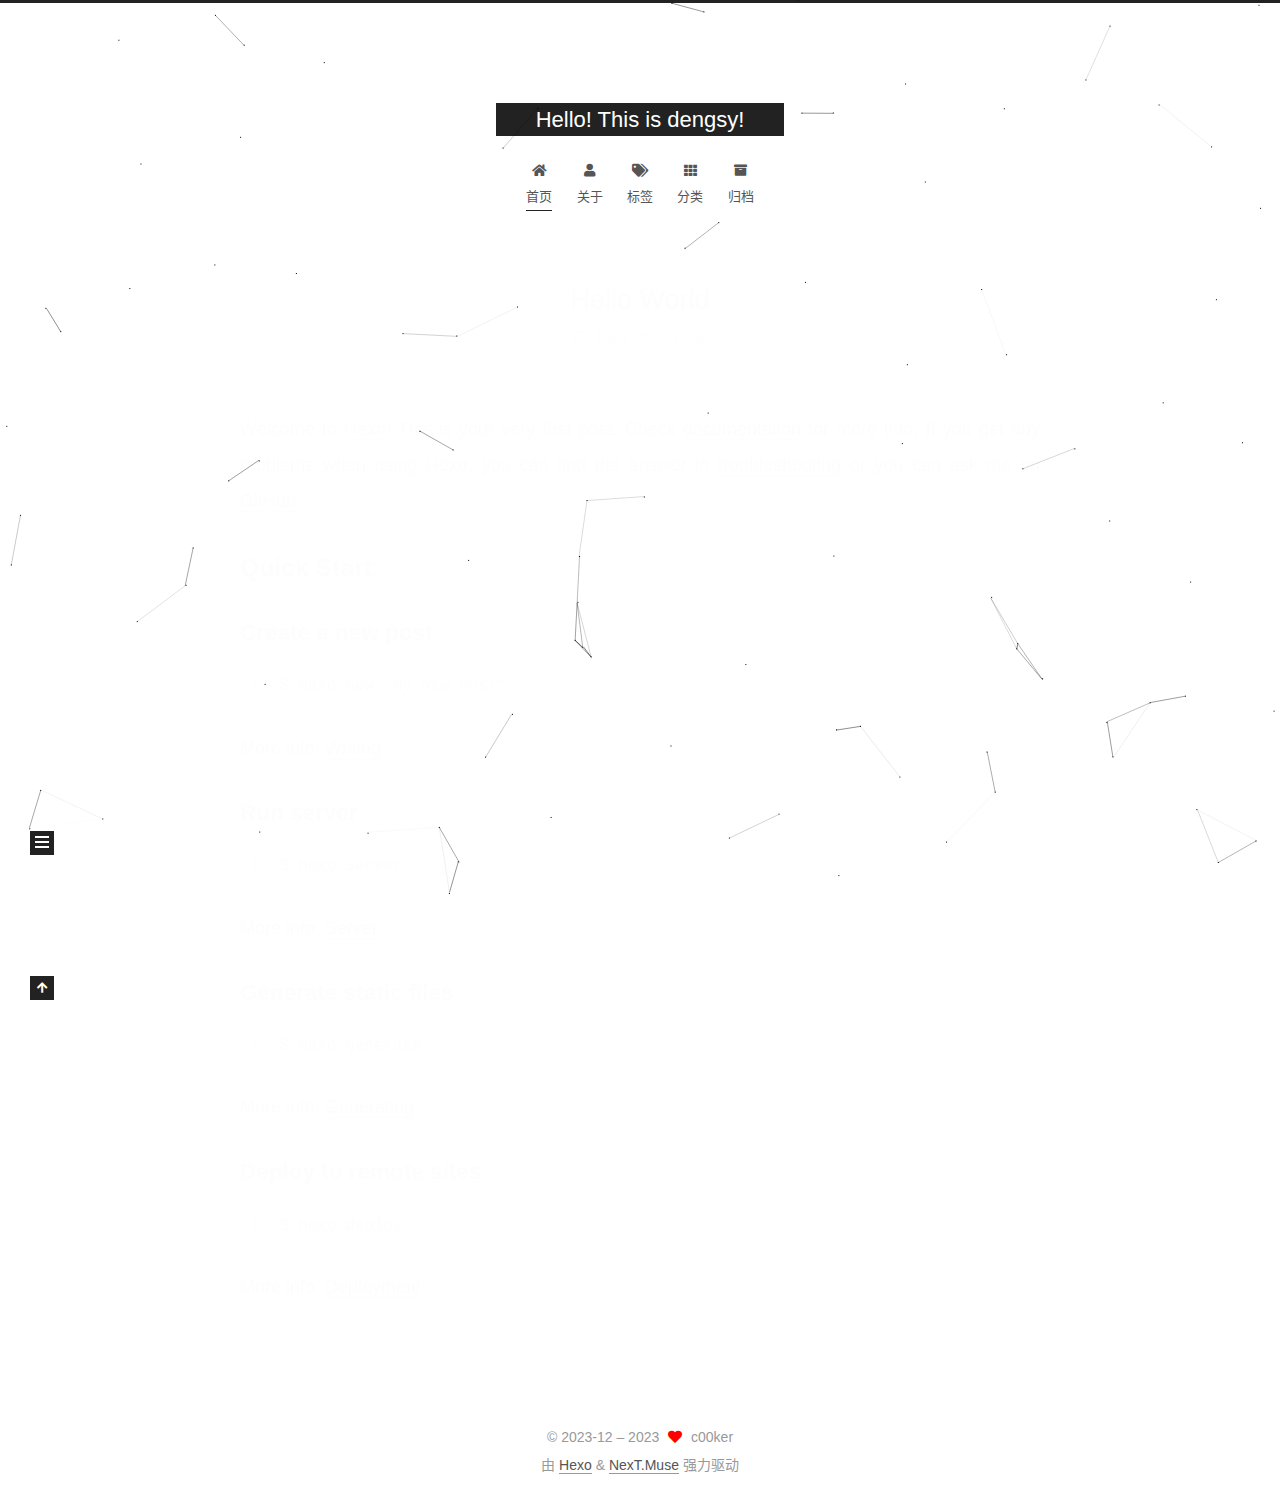
==== commit beebfec8: "Site updated: 2023-12-09 21:10:26" ====
--- a/index.html
+++ b/index.html
@@ -348,7 +348,7 @@
 
   
   
-  <script color='0,0,255' opacity='0.5' zIndex='-1' count='99' src="/lib/canvas-nest/canvas-nest.min.js"></script>
+  <script color='0,0,0' opacity='1' zIndex='1' count='100' src="/lib/canvas-nest/canvas-nest.min.js"></script>
   <script size="300" alpha="0.6" zIndex="-1" src="/lib/canvas-ribbon/canvas-ribbon.js"></script>
   <script src="/lib/anime.min.js"></script>
   <script src="/lib/velocity/velocity.min.js"></script>
--- a/css/main.css
+++ b/css/main.css
@@ -1168,7 +1168,7 @@
 }
 .links-of-author a::before,
 .links-of-author span.exturl::before {
-  background: #9ea78c;
+  background: #8f20bd;
   border-radius: 50%;
   content: ' ';
   display: inline-block;
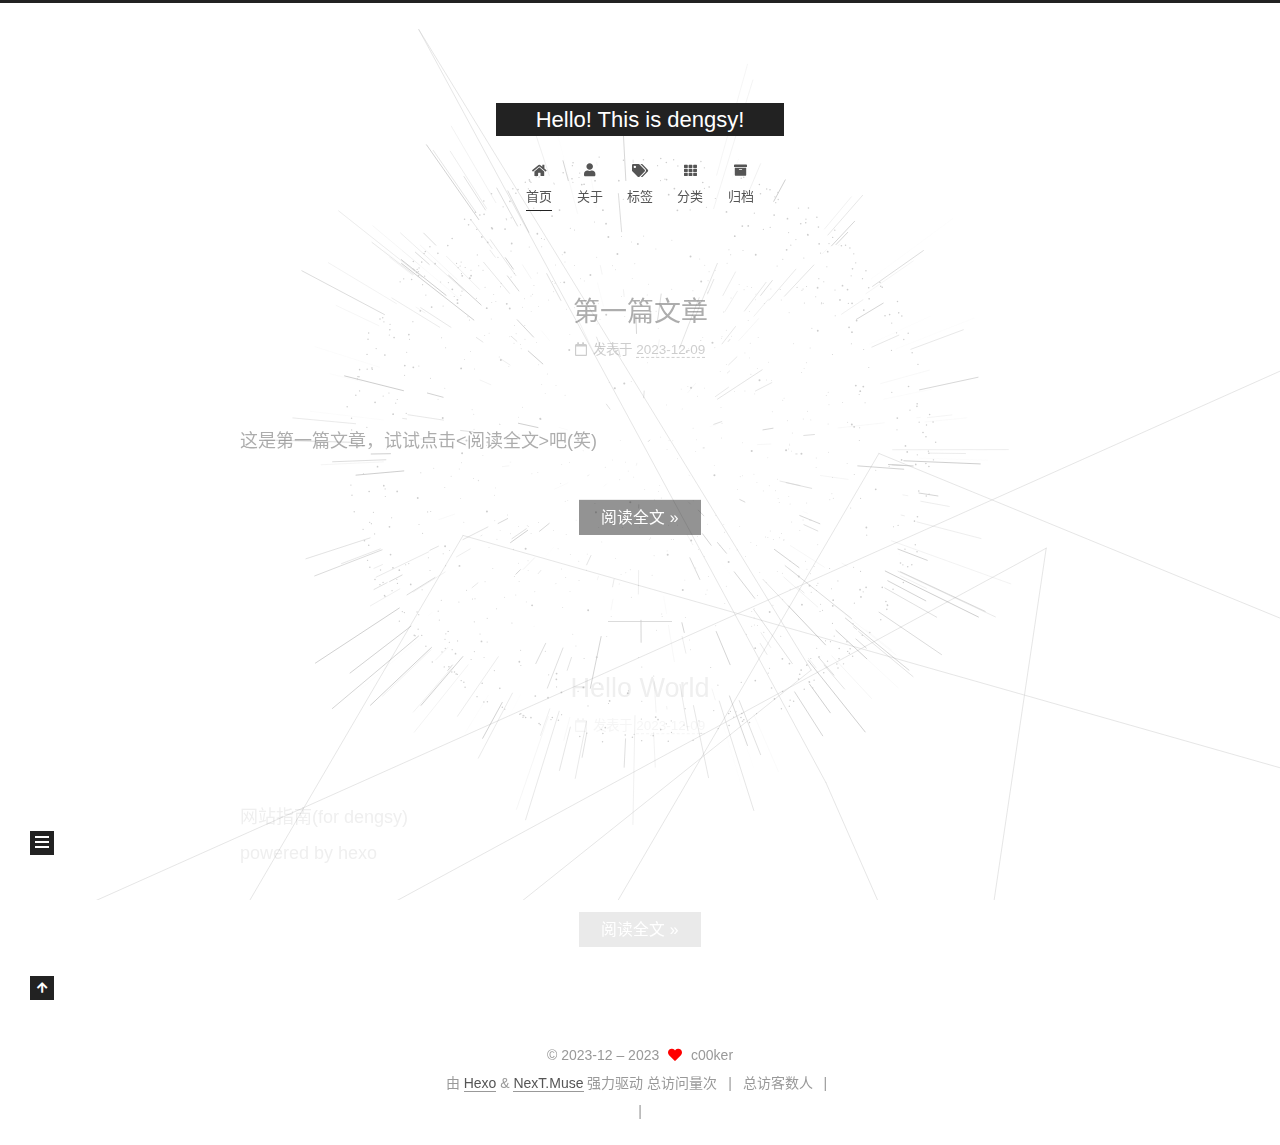
==== commit c40116b6: "Site updated: 2023-12-09 22:31:14" ====
--- a/index.html
+++ b/index.html
@@ -14,6 +14,8 @@
 
 
 <link rel="stylesheet" href="/lib/font-awesome/css/all.min.css">
+  <link rel="stylesheet" href="/lib/pace/pace-theme-minimal.min.css">
+  <script src="/lib/pace/pace.min.js"></script>
 
 <script id="hexo-configurations">
     var NexT = window.NexT || {};
@@ -162,7 +164,7 @@
   
   
   <article itemscope itemtype="http://schema.org/Article" class="post-block" lang="zh-CN">
-    <link itemprop="mainEntityOfPage" href="http://isdengsy.com/2023/12/09/hello-world/">
+    <link itemprop="mainEntityOfPage" href="http://isdengsy.com/2023/12/09/%E7%AC%AC%E4%B8%80%E7%AF%87%E6%96%87%E7%AB%A0/">
 
     <span hidden itemprop="author" itemscope itemtype="http://schema.org/Person">
       <meta itemprop="image" content="/images/avatar.png">
@@ -176,7 +178,7 @@
       <header class="post-header">
         <h2 class="post-title" itemprop="name headline">
           
-            <a href="/2023/12/09/hello-world/" class="post-title-link" itemprop="url">Hello World</a>
+            <a href="/2023/12/09/%E7%AC%AC%E4%B8%80%E7%AF%87%E6%96%87%E7%AB%A0/" class="post-title-link" itemprop="url">第一篇文章</a>
         </h2>
 
         <div class="post-meta">
@@ -185,8 +187,9 @@
                 <i class="far fa-calendar"></i>
               </span>
               <span class="post-meta-item-text">发表于</span>
-
-              <time title="创建时间：2023-12-09 12:08:26" itemprop="dateCreated datePublished" datetime="2023-12-09T12:08:26+08:00">2023-12-09</time>
+              
+
+              <time title="创建时间：2023-12-09 22:24:49 / 修改时间：22:30:23" itemprop="dateCreated datePublished" datetime="2023-12-09T22:24:49+08:00">2023-12-09</time>
             </span>
 
           
@@ -200,20 +203,81 @@
     <div class="post-body" itemprop="articleBody">
 
       
-          <p>Welcome to <a target="_blank" rel="noopener" href="https://hexo.io/">Hexo</a>! This is your very first post. Check <a target="_blank" rel="noopener" href="https://hexo.io/docs/">documentation</a> for more info. If you get any problems when using Hexo, you can find the answer in <a target="_blank" rel="noopener" href="https://hexo.io/docs/troubleshooting.html">troubleshooting</a> or you can ask me on <a target="_blank" rel="noopener" href="https://github.com/hexojs/hexo/issues">GitHub</a>.</p>
-<h2 id="Quick-Start"><a href="#Quick-Start" class="headerlink" title="Quick Start"></a>Quick Start</h2><h3 id="Create-a-new-post"><a href="#Create-a-new-post" class="headerlink" title="Create a new post"></a>Create a new post</h3><figure class="highlight bash"><table><tr><td class="gutter"><pre><span class="line">1</span><br></pre></td><td class="code"><pre><span class="line">$ hexo new <span class="string">&quot;My New Post&quot;</span></span><br></pre></td></tr></table></figure>
-
-<p>More info: <a target="_blank" rel="noopener" href="https://hexo.io/docs/writing.html">Writing</a></p>
-<h3 id="Run-server"><a href="#Run-server" class="headerlink" title="Run server"></a>Run server</h3><figure class="highlight bash"><table><tr><td class="gutter"><pre><span class="line">1</span><br></pre></td><td class="code"><pre><span class="line">$ hexo server</span><br></pre></td></tr></table></figure>
-
-<p>More info: <a target="_blank" rel="noopener" href="https://hexo.io/docs/server.html">Server</a></p>
-<h3 id="Generate-static-files"><a href="#Generate-static-files" class="headerlink" title="Generate static files"></a>Generate static files</h3><figure class="highlight bash"><table><tr><td class="gutter"><pre><span class="line">1</span><br></pre></td><td class="code"><pre><span class="line">$ hexo generate</span><br></pre></td></tr></table></figure>
-
-<p>More info: <a target="_blank" rel="noopener" href="https://hexo.io/docs/generating.html">Generating</a></p>
-<h3 id="Deploy-to-remote-sites"><a href="#Deploy-to-remote-sites" class="headerlink" title="Deploy to remote sites"></a>Deploy to remote sites</h3><figure class="highlight bash"><table><tr><td class="gutter"><pre><span class="line">1</span><br></pre></td><td class="code"><pre><span class="line">$ hexo deploy</span><br></pre></td></tr></table></figure>
-
-<p>More info: <a target="_blank" rel="noopener" href="https://hexo.io/docs/one-command-deployment.html">Deployment</a></p>
-
+          <p>这是第一篇文章，试试点击&lt;阅读全文&gt;吧(笑)</p>
+          <!--noindex-->
+            <div class="post-button">
+              <a class="btn" href="/2023/12/09/%E7%AC%AC%E4%B8%80%E7%AF%87%E6%96%87%E7%AB%A0/#more" rel="contents">
+                阅读全文 &raquo;
+              </a>
+            </div>
+          <!--/noindex-->
+        
+      
+    </div>
+
+    
+    
+    
+      <footer class="post-footer">
+        <div class="post-eof"></div>
+      </footer>
+  </article>
+  
+  
+  
+
+      
+  
+  
+  <article itemscope itemtype="http://schema.org/Article" class="post-block" lang="zh-CN">
+    <link itemprop="mainEntityOfPage" href="http://isdengsy.com/2023/12/09/hello-world/">
+
+    <span hidden itemprop="author" itemscope itemtype="http://schema.org/Person">
+      <meta itemprop="image" content="/images/avatar.png">
+      <meta itemprop="name" content="c00ker">
+      <meta itemprop="description" content="Nice to meet u.">
+    </span>
+
+    <span hidden itemprop="publisher" itemscope itemtype="http://schema.org/Organization">
+      <meta itemprop="name" content="Hello! This is dengsy!">
+    </span>
+      <header class="post-header">
+        <h2 class="post-title" itemprop="name headline">
+          
+            <a href="/2023/12/09/hello-world/" class="post-title-link" itemprop="url">Hello World</a>
+        </h2>
+
+        <div class="post-meta">
+            <span class="post-meta-item">
+              <span class="post-meta-item-icon">
+                <i class="far fa-calendar"></i>
+              </span>
+              <span class="post-meta-item-text">发表于</span>
+              
+
+              <time title="创建时间：2023-12-09 12:08:26 / 修改时间：22:22:34" itemprop="dateCreated datePublished" datetime="2023-12-09T12:08:26+08:00">2023-12-09</time>
+            </span>
+
+          
+
+        </div>
+      </header>
+
+    
+    
+    
+    <div class="post-body" itemprop="articleBody">
+
+      
+          <p>网站指南(for dengsy)<br>powered by hexo</p>
+          <!--noindex-->
+            <div class="post-button">
+              <a class="btn" href="/2023/12/09/hello-world/#more" rel="contents">
+                阅读全文 &raquo;
+              </a>
+            </div>
+          <!--/noindex-->
+        
       
     </div>
 
@@ -296,7 +360,7 @@
       <div class="site-state-item site-state-posts">
           <a href="/archives/">
         
-          <span class="site-state-item-count">1</span>
+          <span class="site-state-item-count">2</span>
           <span class="site-state-item-name">日志</span>
         </a>
       </div>
@@ -333,7 +397,57 @@
   <div class="powered-by">由 <a href="https://hexo.io/" class="theme-link" rel="noopener" target="_blank">Hexo</a> & <a href="https://muse.theme-next.org/" class="theme-link" rel="noopener" target="_blank">NexT.Muse</a> 强力驱动
   </div>
 
+
+    <script async src="//dn-lbstatics.qbox.me/busuanzi/2.3/busuanzi.pure.mini.js"></script>
+
+    <span id="busuanzi_container_site_pv">总访问量<span id="busuanzi_value_site_pv"></span>次</span>
+    <span class="post-meta-divider">|</span>
+    <span id="busuanzi_container_site_uv">总访客数<span id="busuanzi_value_site_uv"></span>人</span>
+    <span class="post-meta-divider">|</span>
+<!-- 不蒜子计数初始值纠正 -->
+<script>
+$(document).ready(function() {
+
+    var int = setInterval(fixCount, 50);  // 50ms周期检测函数
+    var countOffset = 20000;  // 初始化首次数据
+
+    function fixCount() {            
+       if (document.getElementById("busuanzi_container_site_pv").style.display != "none")
+        {
+            $("#busuanzi_value_site_pv").html(parseInt($("#busuanzi_value_site_pv").html()) + countOffset); 
+            clearInterval(int);
+        }                  
+        if ($("#busuanzi_container_site_pv").css("display") != "none")
+        {
+            $("#busuanzi_value_site_uv").html(parseInt($("#busuanzi_value_site_uv").html()) + countOffset); // 加上初始数据 
+            clearInterval(int); // 停止检测
+        }  
+    }
+       	
+});
+</script> 
+
         
+<div class="busuanzi-count">
+  <script async src="https://busuanzi.ibruce.info/busuanzi/2.3/busuanzi.pure.mini.js"></script>
+    <span class="post-meta-item" id="busuanzi_container_site_uv" style="display: none;">
+      <span class="post-meta-item-icon">
+        <i class="fa fa-user"></i>
+      </span>
+      <span class="site-uv" title="总访客量">
+        <span id="busuanzi_value_site_uv"></span>
+      </span>
+    </span>
+    <span class="post-meta-divider">|</span>
+    <span class="post-meta-item" id="busuanzi_container_site_pv" style="display: none;">
+      <span class="post-meta-item-icon">
+        <i class="fa fa-eye"></i>
+      </span>
+      <span class="site-pv" title="总访问量">
+        <span id="busuanzi_value_site_pv"></span>
+      </span>
+    </span>
+</div>
 
 
 
@@ -347,9 +461,6 @@
   </div>
 
   
-  
-  <script color='0,0,0' opacity='1' zIndex='1' count='100' src="/lib/canvas-nest/canvas-nest.min.js"></script>
-  <script size="300" alpha="0.6" zIndex="-1" src="/lib/canvas-ribbon/canvas-ribbon.js"></script>
   <script src="/lib/anime.min.js"></script>
   <script src="/lib/velocity/velocity.min.js"></script>
   <script src="/lib/velocity/velocity.ui.min.js"></script>
@@ -365,6 +476,10 @@
 <script src="/js/next-boot.js"></script>
 
 
+  <script defer src="/lib/three/three.min.js"></script>
+    <script defer src="/lib/three/three-waves.min.js"></script>
+    <script defer src="/lib/three/canvas_lines.min.js"></script>
+    <script defer src="/lib/three/canvas_sphere.min.js"></script>
 
 
   
--- a/css/main.css
+++ b/css/main.css
@@ -1168,7 +1168,7 @@
 }
 .links-of-author a::before,
 .links-of-author span.exturl::before {
-  background: #8f20bd;
+  background: #264aaa;
   border-radius: 50%;
   content: ' ';
   display: inline-block;
@@ -1962,6 +1962,21 @@
 #qr p {
   text-align: center;
 }
+.post-copyright {
+  background: var(--card-bg-color);
+  border-left: 3px solid #ff2a2a;
+  list-style: none;
+  margin: 2em 0 0;
+  padding: 0.5em 1em;
+}
+.post-body p a {
+  color: #0593d3;
+  border-bottom: none;
+}
+.post-body p a:hover {
+  color: #0477ab;
+  text-decoration: underline;
+}
 .category-all-page .category-all-title {
   text-align: center;
 }
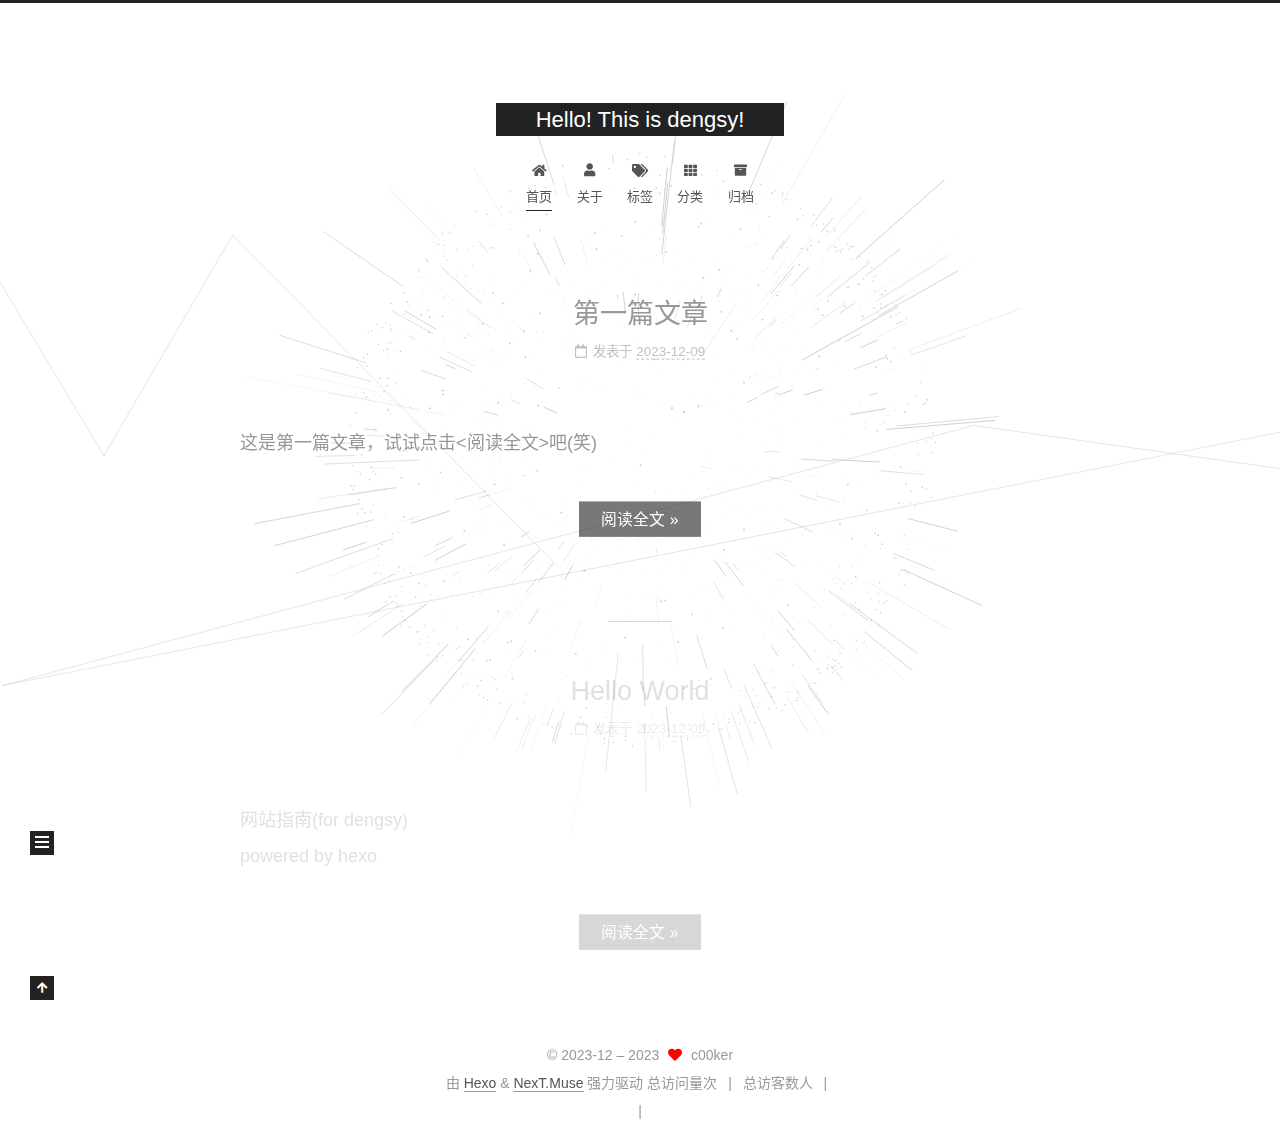
==== commit 92ed4cfd: "Site updated: 2023-12-09 22:34:05" ====
--- a/index.html
+++ b/index.html
@@ -189,7 +189,7 @@
               <span class="post-meta-item-text">发表于</span>
               
 
-              <time title="创建时间：2023-12-09 22:24:49 / 修改时间：22:30:23" itemprop="dateCreated datePublished" datetime="2023-12-09T22:24:49+08:00">2023-12-09</time>
+              <time title="创建时间：2023-12-09 22:24:49 / 修改时间：22:33:27" itemprop="dateCreated datePublished" datetime="2023-12-09T22:24:49+08:00">2023-12-09</time>
             </span>
 
           
--- a/css/main.css
+++ b/css/main.css
@@ -1168,7 +1168,7 @@
 }
 .links-of-author a::before,
 .links-of-author span.exturl::before {
-  background: #264aaa;
+  background: #ffffcf;
   border-radius: 50%;
   content: ' ';
   display: inline-block;
